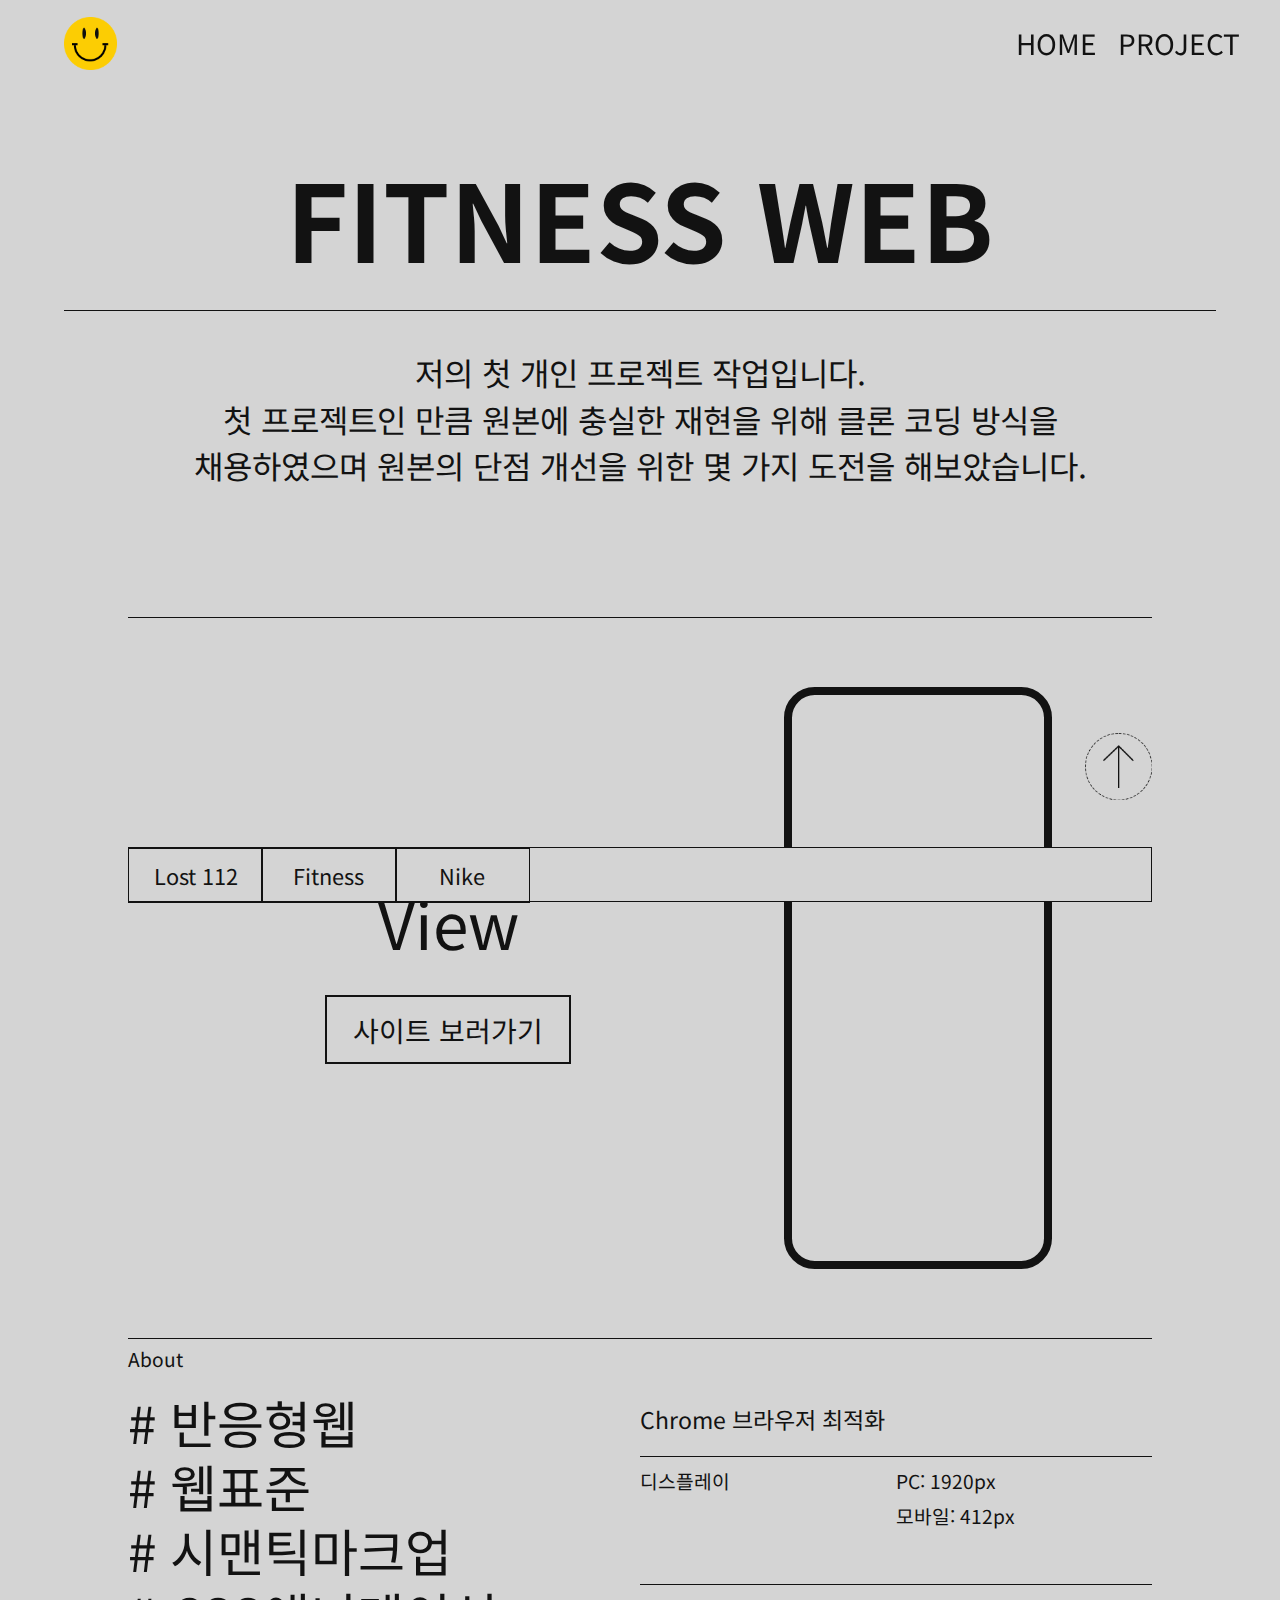
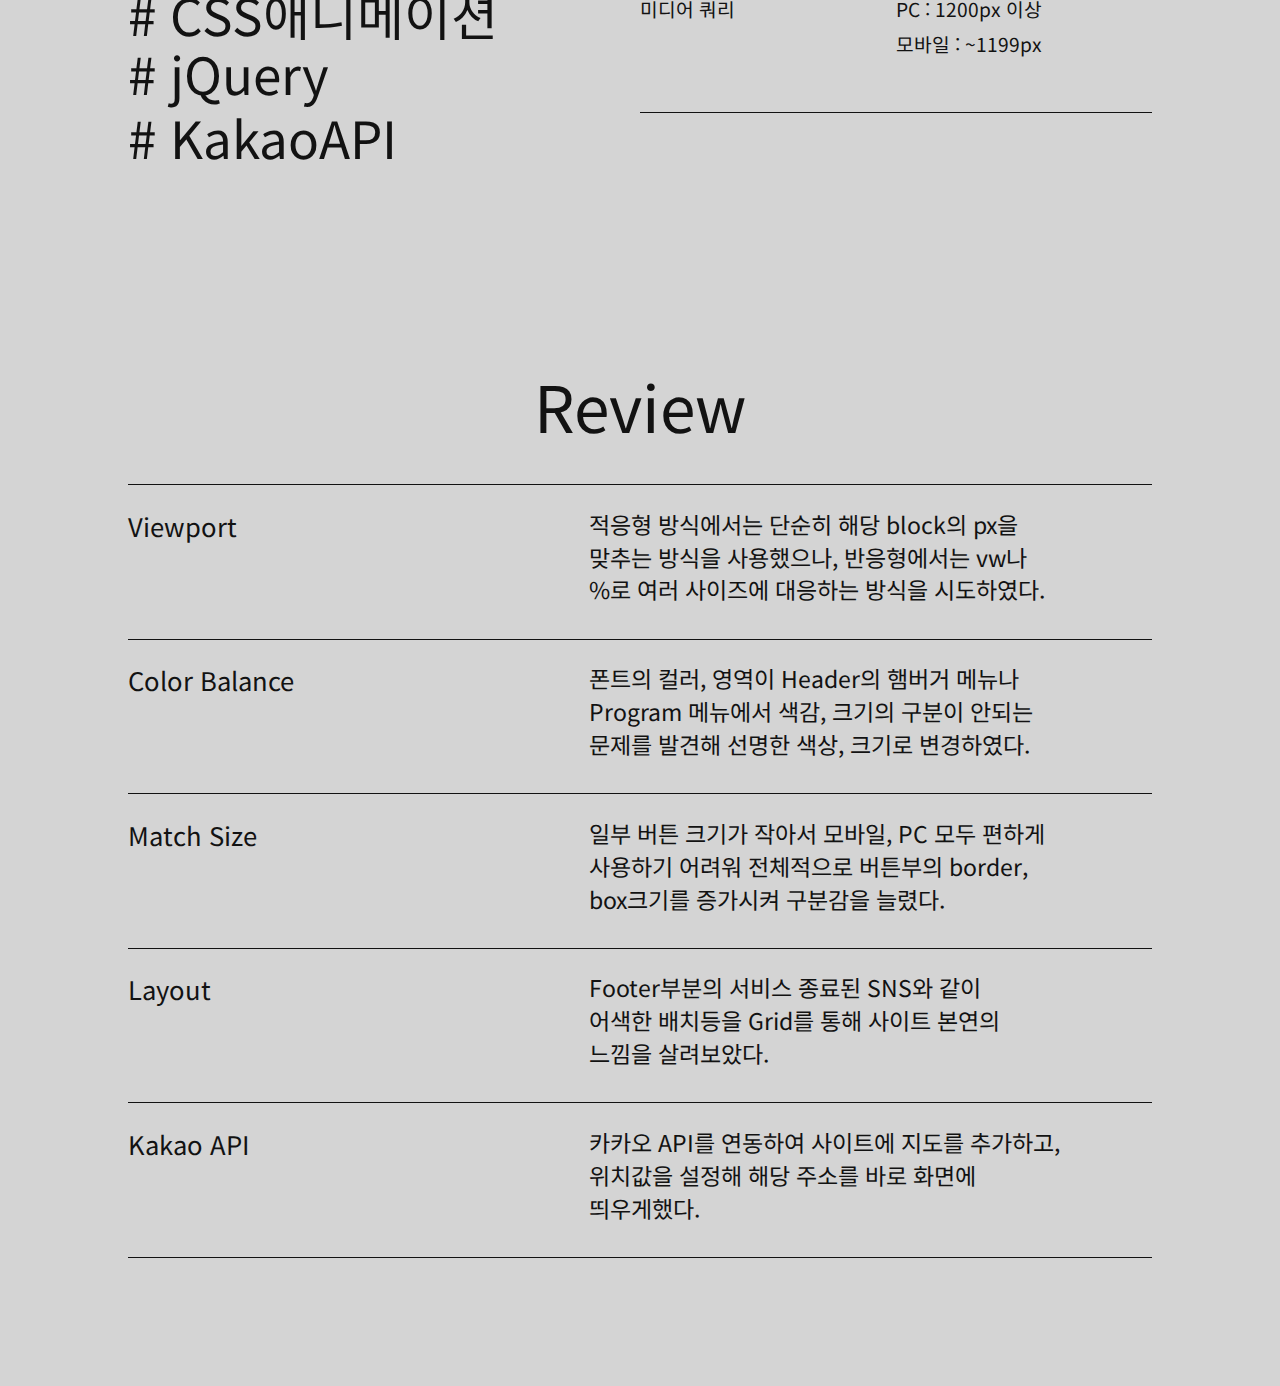
==== project_Fitness.html @ 3f99fda9 "project info page 수정, header, nav 수정" ====
<!DOCTYPE html>
<html lang="ko">
    <head>
        <meta charset="UTF-8">
        <meta name="viewport" content="width=device-width,initial-scale=1,minimum-scale=1,maximum-scale=1,user-scalable=no">
        <title>프로젝트 소개 : Fitness</title>
        <!-- open graph -->
        <meta property="og:title" content="윤성호">
        <meta property="og:description" content="Fitness 소개 페이지입니다.">
        <meta property="og:image" content="https://raw.githubusercontent.com/ahfo0/2022-Portfolio/main/images/og.png">
        <meta property="og:url" content="">
        <!-- favicon -->
        <link rel="apple-touch-icon" sizes="57x57" href="favicon/apple-icon-57x57.png">
        <link rel="apple-touch-icon" sizes="60x60" href="favicon/apple-icon-60x60.png">
        <link rel="apple-touch-icon" sizes="72x72" href="favicon/apple-icon-72x72.png">
        <link rel="apple-touch-icon" sizes="76x76" href="favicon/apple-icon-76x76.png">
        <link rel="apple-touch-icon" sizes="114x114" href="favicon/apple-icon-114x114.png">
        <link rel="apple-touch-icon" sizes="120x120" href="favicon/apple-icon-120x120.png">
        <link rel="apple-touch-icon" sizes="144x144" href="favicon/apple-icon-144x144.png">
        <link rel="apple-touch-icon" sizes="152x152" href="favicon/apple-icon-152x152.png">
        <link rel="apple-touch-icon" sizes="180x180" href="favicon/apple-icon-180x180.png">
        <link rel="icon" type="image/png" sizes="192x192"  href="favicon/android-icon-192x192.png">
        <link rel="icon" type="image/png" sizes="32x32" href="favicon/favicon-32x32.png">
        <link rel="icon" type="image/png" sizes="96x96" href="favicon/favicon-96x96.png">
        <link rel="icon" type="image/png" sizes="16x16" href="favicon/favicon-16x16.png">
        <link rel="manifest" href="favicon/manifest.json">
        <meta name="msapplication-TileColor" content="#ffffff">
        <meta name="msapplication-TileImage" content="favicon/ms-icon-144x144.png">
        <meta name="theme-color" content="#ffffff">
 
        <!-- fonts -->
        <link rel="preconnect" href="https://fonts.googleapis.com">
        <link rel="preconnect" href="https://fonts.gstatic.com" crossorigin>
        <link href="https://fonts.googleapis.com/css2?family=Noto+Sans+KR:wght@100;300;400;500;700;900&display=swap" rel="stylesheet">
        <!-- normalize -->
        <link rel="stylesheet" href="common/normalize.css">

        <!-- aos CDN -->
        <script src="https://unpkg.com/aos@2.3.1/dist/aos.js"></script> 
        <link href="https://unpkg.com/aos@2.3.1/dist/aos.css" rel="stylesheet">
        <!-- jQuery -->
        <script src="https://code.jquery.com/jquery-3.4.1.js"   
	    integrity="sha256-WpOohJOqMqqyKL9FccASB9O0KwACQJpFTUBLTYOVvVU="   
	    crossorigin="anonymous"></script>

        <link rel="stylesheet" href="css/project_Fitness.css">
        <!-- vide js -->
        <script src="common/Vide-0.5.1/src/jquery.vide.js"></script>
        <style>
        </style>
    </head>
    <body>
        <script>AOS.init();</script>
        <nav id="nav">
            <div id="home"></div>
            <a id ="home2" href="#"></a>
            <div id="portfolio_nav">
                <ul>
                    <li><a href="https://xd.adobe.com/view/5dd5a1b6-3c36-4067-8796-f41a7cc9cb32-0886/?fullscreen&hints=off" target="_blank" id="lost112">Lost 112</a></li>
                    <li><a href="https://220127.netlify.app" id="fitness">Fitness</a></li>
                    <li><a href="https://220203.netlify.app" id="nike">Nike</a></li>
                    <li><a href=""></a></li>
                    <li><a href=""></a></li>
                </ul>
            </div>
        </nav>
        <header>
            <div id="header">
                <div id="logo"></div>
                <div id="menu">
                    <ul>
                        <li><a href="index.html">home</a></li>
                        <li id="project"><a href="#">project</a>
                            <div id="project_list">
                                <ul>
                                    <li><a href="project_Lost112.html">Lost 112</a></li>
                                    <li><a href="project_Fitness.html">Fitness</a></li>
                                    <li><a href="project_Nike.html">Nike</a></li>
                                    <li><a href="#"></a></li>
                                    <li><a href=""></a></li>
                                </ul>
                        </li>
                    </ul>
                </div>
            </div>
        </header>
        <main>
            <div id="main1">
                    <div></div>
                    <div>FITNESS Web</div>
                    <div></div>
                    <div></div>
            </div>
            <div id="main2">
                <div>저의 첫 개인 프로젝트 작업입니다.</div>
                <div>첫 프로젝트인 만큼 원본에 충실한 재현을 위해 클론 코딩 방식을</div>
                <div> 채용하였으며 원본의 단점 개선을 위한 몇 가지 도전을 해보았습니다.</div>
                <div></div>
            </div>
            <div id="main3">
                <div>View</div>
                <div><a href="https://220127.netlify.app" id="">사이트 보러가기</a></div>
                <div data-vide-bg="images/play_fitness"></div>
            </div>
            <div id="main4">
                <div>About</div>
                <div></div>
                <div>
                    <div># 반응형웹</div>
                    <div># 웹표준</div>
                    <div># 시맨틱마크업</div>
                    <div># CSS애니메이션</div>
                    <div># jQuery</div>
                    <div># KakaoAPI</div>
                    

                </div>
                <div>
                    <div>
                        <p> </p>
                        <p style="font-size:1.8vw;">Chrome 브라우저 최적화</p>
                        <p> </p>
                    </div>
                    <div>
                        <p></p>
                        <p></p>
                        <p></p>
                        <p></p>
                    </div>
                    <div>
                        <p>디스플레이</p>
                        <p></p>
                        <p></p>
                    </div>
                    <div>
                        <p> PC: 1920px</p>
                        <p>모바일: 412px</p>
                        <p></p>
                    </div>
                    <div>
                        <p>미디어 쿼리</p>
                        <p></p>
                    </div>
                    <div>
                        <p>PC : 1200px 이상</p>
                        <p>모바일 : ~1199px</p>
                        <p></p>
                    </div>                              
                </div>
            </div>
            <div id="main5">
                <div id="main5_1">
                    <div>Review </div>
                </div>
                <div id="main5_2">
                    <div>
                        <div>Viewport</div>
                        <div></div>
                        <div></div>
                    </div>
                    <div></div>
                    <div>
                        <div>적응형 방식에서는 단순히 해당 block의 px을 </div>
                        <div>맞추는 방식을 사용했으나, 반응형에서는 vw나</div>
                        <div>%로 여러 사이즈에 대응하는 방식을 시도하였다.</div>
                    </div>
                </div>
                <div id="main5_3">
                    <div>
                        <div>Color Balance</div>
                        <div></div>
                        <div></div>
                    </div>
                    <div></div>
                    <div>
                        <div>폰트의 컬러, 영역이 Header의 햄버거 메뉴나</div>
                        <div>Program 메뉴에서 색감, 크기의 구분이 안되는 </div>
                        <div>문제를 발견해 선명한 색상, 크기로 변경하였다.</div>
                    </div>
                </div>
                <div id="main5_4">
                    <div>
                        <div>Match Size</div>
                        <div></div>
                        <div></div>
                    </div>
                    <div></div>
                    <div>
                        <div>일부 버튼 크기가 작아서 모바일, PC 모두 편하게 </div>
                        <div>사용하기 어려워 전체적으로  버튼부의 border,</div>
                        <div>box크기를 증가시켜 구분감을 늘렸다.</div>
                    </div>
                </div>
                <div id="main5_5">
                    <div>
                        <div>Layout</div>
                        <div></div>
                        <div></div>
                    </div>
                    <div></div>
                    <div>
                        <div>Footer부분의 서비스 종료된 SNS와 같이</div>
                        <div>어색한 배치등을 Grid를 통해 사이트 본연의 </div>
                        <div>느낌을 살려보았다. </div>
                    </div>
                </div>
                <div id="main5_6">
                    <div>
                        <div>Kakao API</div>
                        <div></div>
                        <div></div>
                    </div>
                    <div></div>
                    <div>
                        <div>카카오 API를 연동하여 사이트에 지도를 추가하고,</div>
                        <div>위치값을 설정해 해당 주소를 바로 화면에 </div>
                        <div>띄우게했다.</div>
                    </div>
                </div>
            </div>
        </main>
        
        <!-- 스크롤 관련 js-->
        <script>
            // 상단 헤더 스크롤 연동 Jquery
            $(function(){ 
                var lastScrollTop = 0, delta = 15; 
                $(window).scroll(function(event){ var st = $(this).scrollTop(); if(Math.abs(lastScrollTop - st) <= delta)
                return; // 스크롤값을 받아서 리턴한다. 
                if ((st > lastScrollTop) && (lastScrollTop>0)) { $("#header").css("top","-6.77vw"); // 스크롤을 내렸을때 #header의 CSS 속성중 top 값을 변경한다. 
                } else { $("#header").css("top","0"); // 스크롤을 올렸을때 #header의 CSS 속성중 top 값을 변경한다.
             } lastScrollTop = st; }); });
            
            // 하단 네비게이션 스크롤 연동
            
            document.querySelector('#nav').style.bottom = "-4.166vw";
            window.addEventListener('scroll',()=>{
                // console.log('스크롤');
                if(document.querySelector('html').scrollTop > 10) {
                    document.querySelector('#nav').style.bottom = "0";
                } else{
                    document.querySelector('#nav').style.bottom = "-4.166vw";
                }
            });

            // home(위쪽 화살표) 눌러서 최상단으로 부드럽게 이동
            document.querySelector('#home').addEventListener('click',(e) =>{
                scrollTo({
                    top:0,
                    behavior:'smooth'
                });
            });
            // header의 About Work Contact 부드럽게 이동 Jquery
            $("#go_about").click(function() {
            $('html, body').animate({
                scrollTop: $("#about").offset().top
            }, 2000);
            });
            $("#go_work").click(function() {
            $('html, body').animate({
                scrollTop: $("#work").offset().top
            }, 1800);
            });
            $("#go_contact").click(function() {
            $('html, body').animate({
                scrollTop: $("#contact").offset().top
            }, 1700);
            });
            // main1_3 interval color change jQuery
            $(function(){
            var idx = 1;
            setInterval(time, 2666);
            function time(){
            var box = $('#main1_3_2 h3');
            box.removeClass('main1_3_2_color');
            box.eq(idx).addClass('main1_3_2_color');
            idx++;
            if(idx >= box.length) idx= 0;
            }
            });         
        </script>
    </body>
</html>
---- css/project_Fitness.css ----
@charset "utf-8";
html{font-family:'Noto Sans KR',sans-serif; }
body{position:relative; margin:0 auto; color:#121212; background-color: #d4d4d4; overflow-x: hidden;}
nav{
    margin:0 auto;
    width:80vw;
    height:4.166vw;
    position:fixed;
    bottom:0;
    left:50vw;transform:translate(-50%,0);
    z-index:100;
    cursor: pointer;
    transition:0.5s;
}
nav #home{background:url(../images/go_top_circle_p.png) no-repeat; background-size:cover;
    width: 5.208vw; height: 5.208vw; position:fixed; bottom:7.8125vw; right:0; z-index: 100; 
animation-name:ani_1;
animation-duration:52.5s;
animation-delay:0s; 
animation-direction:alternate;
animation-timing-function:linear;
animation-iteration-count:infinite;
animation-fill-mode:none;
place-items: center; display:grid;}
@keyframes ani_1 {
    to{
       
        transform:rotate(3600deg);
    }
}
nav #home:hover{animation-play-state: paused;}
nav #home2 {background:url(../images/go_top_p.png) no-repeat; background-size:cover; width: 5.208vw;  height: 5.208vw; position:fixed; z-index: 10; bottom:7.8125vw; right:0; }
nav #portfolio_nav{
    height:4.166vw;
    margin:0 auto;   
    background-color:transparent;
}
nav #portfolio_nav ul{
    height:4.166vw;
    list-style: none;
    padding:0; margin:0;
    display:grid; grid-template-columns: repeat(5,10.416vw) 27.916vw;
    place-items:center;
    border:0.05208vw solid #121212;
    background-color:#d4d4d4;
}
nav #portfolio_nav ul li{display:grid; width:10.416vw; height:4.166vw;  place-items:center; }
nav #portfolio_nav ul li a{display:grid; width:10.416vw; height:4.166vw;  place-items:center; text-decoration-line: none; color:#121212;font-size:1.7vw;}
nav #portfolio_nav ul li #lost112:hover{background-color: #316bb8; color:#d4d4d4; transition: all .45s;}
nav #portfolio_nav ul li #fitness:hover{background-color: #1da9fc; color:#d4d4d4; transition: all .45s;}
nav #portfolio_nav ul li #nike:hover{background-color: #f4631c; color:#d4d4d4; transition: all .45s;}
nav #portfolio_nav ul li:nth-child(1){grid-column:1/2; border:0.05208vw solid #121212;}
nav #portfolio_nav ul li:nth-child(2){grid-column:2/3; border:0.05208vw solid #121212;}
nav #portfolio_nav ul li:nth-child(3){grid-column:3/4; border:0.05208vw solid #121212;}
nav #portfolio_nav ul li:nth-child(4){grid-column:4/5}
nav #portfolio_nav ul li:nth-child(5){grid-column:5/6}
header{width:100vw; height:6.77vw; background-color: transparent;}
header #header{width:100vw; height:6.77vw; margin:0 auto; display:grid; grid-template:1.302vw 4.166vw 1.302vw /5vw 4.166vw 1fr 23.43vw 5vw;position:fixed; top:0;  transition:0.5s;  background-color: transparent; z-index:2000;}
header #header #logo{grid-row:2/3; grid-column:2/3; background:url(../images/logo.png) no-repeat; background-size:cover;}
header #header #menu{grid-row:2/3; text-transform: uppercase; grid-column:4/5;}
header #header #menu ul{list-style: none; padding:0; margin:0;display:grid; grid-template-columns: 4.2968vw 4.88vw 3.645vw 4.88vw 5.729vw;place-items: center;height:4.166vw;}
header #header #menu ul li a{ position:relative; }
header #header #menu ul li a:after{ content:''; width:0; height: 0.1562vw; background: #fac728; position: absolute; bottom:-0.5208vw; left:0; transition: all .3s; opacity:0;}
header #header #menu ul li a:hover:after{width:100%; opacity:1;}
header #header #menu ul li a:hover:before{left: 0;}
header #header #menu ul li:nth-child(1){grid-column:3/4;}
header #header #menu ul li:nth-child(2){grid-column:5/6;}
header #header #menu ul li a{color:#121212; text-decoration-line: none; font-size:2.1875vw;display:grid;}
header #header #menu ul #project #project_list{visibility: hidden;height:2vw; background-color: #d4d4d4; width:9.3vw; top:5.5vw; right:3vw;margin:0 auto; position:fixed; opacity: 0; text-transform: none; transition:0.75s;}
header #header #menu ul #project:hover > #project_list{transition: all 0.4s;  visibility: visible; height:12.5vw; opacity: 1; }
header #header #menu ul #project #project_list ul{padding:0; margin:0; display:grid; grid-template: repeat(5,2.5vw)/9.3vw; justify-items:end; }
header #header #menu ul #project #project_list ul li:nth-child(1){grid-row:1/2; grid-column:1/2;}
header #header #menu ul #project #project_list ul li:nth-child(2){grid-row:2/3;  grid-column:1/2;}
header #header #menu ul #project #project_list ul li:nth-child(3){grid-row:3/4;  grid-column:1/2;}
header #header #menu ul #project #project_list ul li:nth-child(4){grid-row:4/5;  grid-column:1/2;}
header #header #menu ul #project #project_list ul li:nth-child(5){grid-row:5/6;  grid-column:1/2;}
header #header #menu ul #project #project_list ul li a{font-size:1.8vw; position:relative; }
header #header #menu ul #project #project_list ul li:nth-child(2) a{color:#1da9fc;}
header #header #menu ul #project #project_list ul li:nth-child(1) a:after{ content:''; width:0; height: 0.1562vw; background: #316bb8; position: absolute; bottom:-0.5208vw; left:0; transition: all .3s; opacity:0;}
header #header #menu ul #project #project_list ul li:nth-child(2) a:after{background: #1da9fc;}
header #header #menu ul #project #project_list ul li:nth-child(3) a:after{background: #f4631c;}
header #header #menu ul #project #project_list ul li a:hover:after{width:100%; opacity:1;}


main{position:relative;overflow:visible;}
main #main1{display:grid;width:90vw; margin:0 5vw; grid-template:5vw 10vw 1vw /5vw 80vw 5vw;  place-items: center; }
main #main1 div{font-size:8.333vw; font-weight:bold; height:10vw;text-transform:uppercase; top:0; width:80vw;margin:0;  display:grid; z-index:10; display:grid; text-align: center; align-items: end;}
main #main1 div:nth-child(1){grid-row:1/2; grid-column:2/3;}
main #main1 div:nth-child(2){grid-row:2/3; grid-column:2/3;}
main #main1 div:nth-child(3){grid-row:2/3; grid-column:3/4; width:10vw; font-size: 2.7vw; margin-bottom:1.5vw;}
main #main1 div:nth-child(4){grid-row:3/4; grid-column:1/5; width:90vw; height:4vw;border-bottom:0.052vw solid #121212;}
main #main2{display:grid;width:80vw; margin:0 10vw; grid-template-rows:4.5vw repeat(3,3.65vw) 10vw ; place-items: center; }
main #main2 div{font-size: 2.5vw; text-align:center; z-index:10; display:grid; width:80vw; z-index:10;}
main #main2 div:nth-child(1){grid-row:2/3}
main #main2 div:nth-child(2){grid-row:3/4}
main #main2 div:nth-child(3){grid-row:4/5}
main #main2 div:nth-child(4){grid-row:5/6;}
main #main3{width:80vw; margin:0 10vw; display:grid; height:56.25vw; grid-template:repeat(10,5.625vw)/50vw 23.5vw 1fr; border-top:0.052vw solid #121212; border-bottom:0.052vw solid #121212; place-items: center;}
main #main3 div:nth-child(1){grid-row:5/6; grid-column:1/2; font-size:5vw; margin-bottom:3vw;}
main #main3 div:nth-child(2){grid-row:6/7; grid-column:1/2; font-size:5vw}
main #main3 div:nth-child(2) a{color:inherit; text-decoration:none; font-size:2.1875vw; border: 0.2vw #121212 solid;transition:0.8s; padding:1vw 2vw; }
main #main3 div:nth-child(2) a:hover{background-color:#1da9fc; color:#d4d4d4;}
main #main3 div:nth-child(3){ grid-row:2/10;grid-column:2/3; border:0.7vw solid #121212; border-radius:2.4vw; width:19.7vw; height:44.25vw;}
main #main4{width:80vw; margin:0 10vw; display:grid; grid-template:0.7vw 1.5vw 2vw 45vw /repeat(2,40vw);}
main #main4 div{font-size:1.5vw;}
main #main4 div:nth-child(1){grid-row:2/3; grid-column:1/2;}
main #main4 div:nth-child(2){grid-row:2/3; grid-column:2/3;}
main #main4 div:nth-child(3){grid-row:4/5; grid-column:1/2;}
main #main4 div:nth-child(3) div{font-size:4vw; display:grid; grid-template-rows:5vw;}
main #main4 div:nth-child(3) div:nth-child(4){grid-column:1/2; grid-row:1/2; grid-template:1fr/1fr;}
main #main4 div:nth-child(4){grid-row:4/5; grid-column:2/3; display:grid; grid-template:5vw 10vw 10vw 2vw /repeat(2,20vw);}
main #main4 div:nth-child(4) div p{margin:0; margin-bottom:1vw;}
main #main4 div:nth-child(4) div:nth-child(1){grid-row:1/2; grid-column:1/2;border-bottom:0.052vw solid #121212;}
main #main4 div:nth-child(4) div:nth-child(2){grid-row:1/2; grid-column:2/3;border-bottom:0.052vw solid #121212;}
main #main4 div:nth-child(4) div:nth-child(3){grid-row:2/3; grid-column:1/2;border-bottom:0.052vw solid #121212;}
main #main4 div:nth-child(4) div:nth-child(4){grid-row:2/3; grid-column:2/3; display:block;border-bottom:0.052vw solid #121212;}
main #main4 div:nth-child(4) div:nth-child(5){grid-row:3/4; grid-column:1/2;border-bottom:0.052vw solid #121212;}
main #main4 div:nth-child(4) div:nth-child(6){grid-row:3/4; grid-column:2/3;border-bottom:0.052vw solid #121212;}
main #main4 div:nth-child(4) div p:nth-child(1){margin-top:1vw;}
main #main5{width:80vw; margin:0 10vw; margin-bottom:10vw;}
main #main5 #main5_1 {font-size:5vw; display:grid; grid-template-rows:5vw 4vw; border-bottom: 0.052vw solid #121212; text-align:center;}
main #main5 #main5_2{font-size:2vw;  display:grid; grid-template:2vw repeat(3,3vw) 1vw/28vw 4vw 48vw;border-bottom: 0.052vw solid #121212; text-align:left;}
main #main5 #main5_2 div{margin-bottom:0.5vw}
main #main5 #main5_2 div:nth-child(1){grid-column:1/2; grid-row: 2/4;}
main #main5 #main5_2 div:nth-child(2){grid-column:2/3; grid-row: 3/4;}
main #main5 #main5_2 div:nth-child(3){grid-column:3/4; grid-row: 2/4;}
main #main5 #main5_2 div:nth-child(3) div{margin-left:4vw; font-size:1.8vw;}
main #main5 #main5_3{font-size:2vw;  display:grid; grid-template:2vw repeat(3,3vw) 1vw/28vw 4vw 48vw;border-bottom: 0.052vw solid #121212; text-align:left;}
main #main5 #main5_3 div{margin-bottom:0.5vw}
main #main5 #main5_3 div:nth-child(1){grid-column:1/2; grid-row: 2/4;}
main #main5 #main5_3 div:nth-child(2){grid-column:2/3; grid-row: 3/4;}
main #main5 #main5_3 div:nth-child(3){grid-column:3/4; grid-row: 2/4;}
main #main5 #main5_3 div:nth-child(3) div{margin-left:4vw; font-size:1.8vw;}
main #main5 #main5_4{font-size:2vw;  display:grid; grid-template:2vw repeat(3,3vw) 1vw/28vw 4vw 48vw;border-bottom: 0.052vw solid #121212; text-align:left;}
main #main5 #main5_4 div{margin-bottom:0.5vw}
main #main5 #main5_4 div:nth-child(1){grid-column:1/2; grid-row: 2/4;}
main #main5 #main5_4 div:nth-child(2){grid-column:2/3; grid-row: 3/4;}
main #main5 #main5_4 div:nth-child(3){grid-column:3/4; grid-row: 2/4;}
main #main5 #main5_4 div:nth-child(3) div{margin-left:4vw; font-size:1.8vw;}
main #main5 #main5_5{font-size:2vw;  display:grid; grid-template:2vw repeat(3,3vw) 1vw/28vw 4vw 48vw;border-bottom: 0.052vw solid #121212; text-align:left;}
main #main5 #main5_5 div{margin-bottom:0.5vw}
main #main5 #main5_5 div:nth-child(1){grid-column:1/2; grid-row: 2/4;}
main #main5 #main5_5 div:nth-child(2){grid-column:2/3; grid-row: 3/4;}
main #main5 #main5_5 div:nth-child(3){grid-column:3/4; grid-row: 2/4;}
main #main5 #main5_5 div:nth-child(3) div{margin-left:4vw; font-size:1.8vw;}
main #main5 #main5_6{font-size:2vw;  display:grid; grid-template:2vw repeat(3,3vw) 1vw/28vw 4vw 48vw;border-bottom: 0.052vw solid #121212; text-align:left;}
main #main5 #main5_6 div{margin-bottom:0.5vw}
main #main5 #main5_6 div:nth-child(1){grid-column:1/2; grid-row: 2/4;}
main #main5 #main5_6 div:nth-child(2){grid-column:2/3; grid-row: 3/4;}
main #main5 #main5_6 div:nth-child(3){grid-column:3/4; grid-row: 2/4;}
main #main5 #main5_6 div:nth-child(3) div{margin-left:4vw; font-size:1.8vw;}
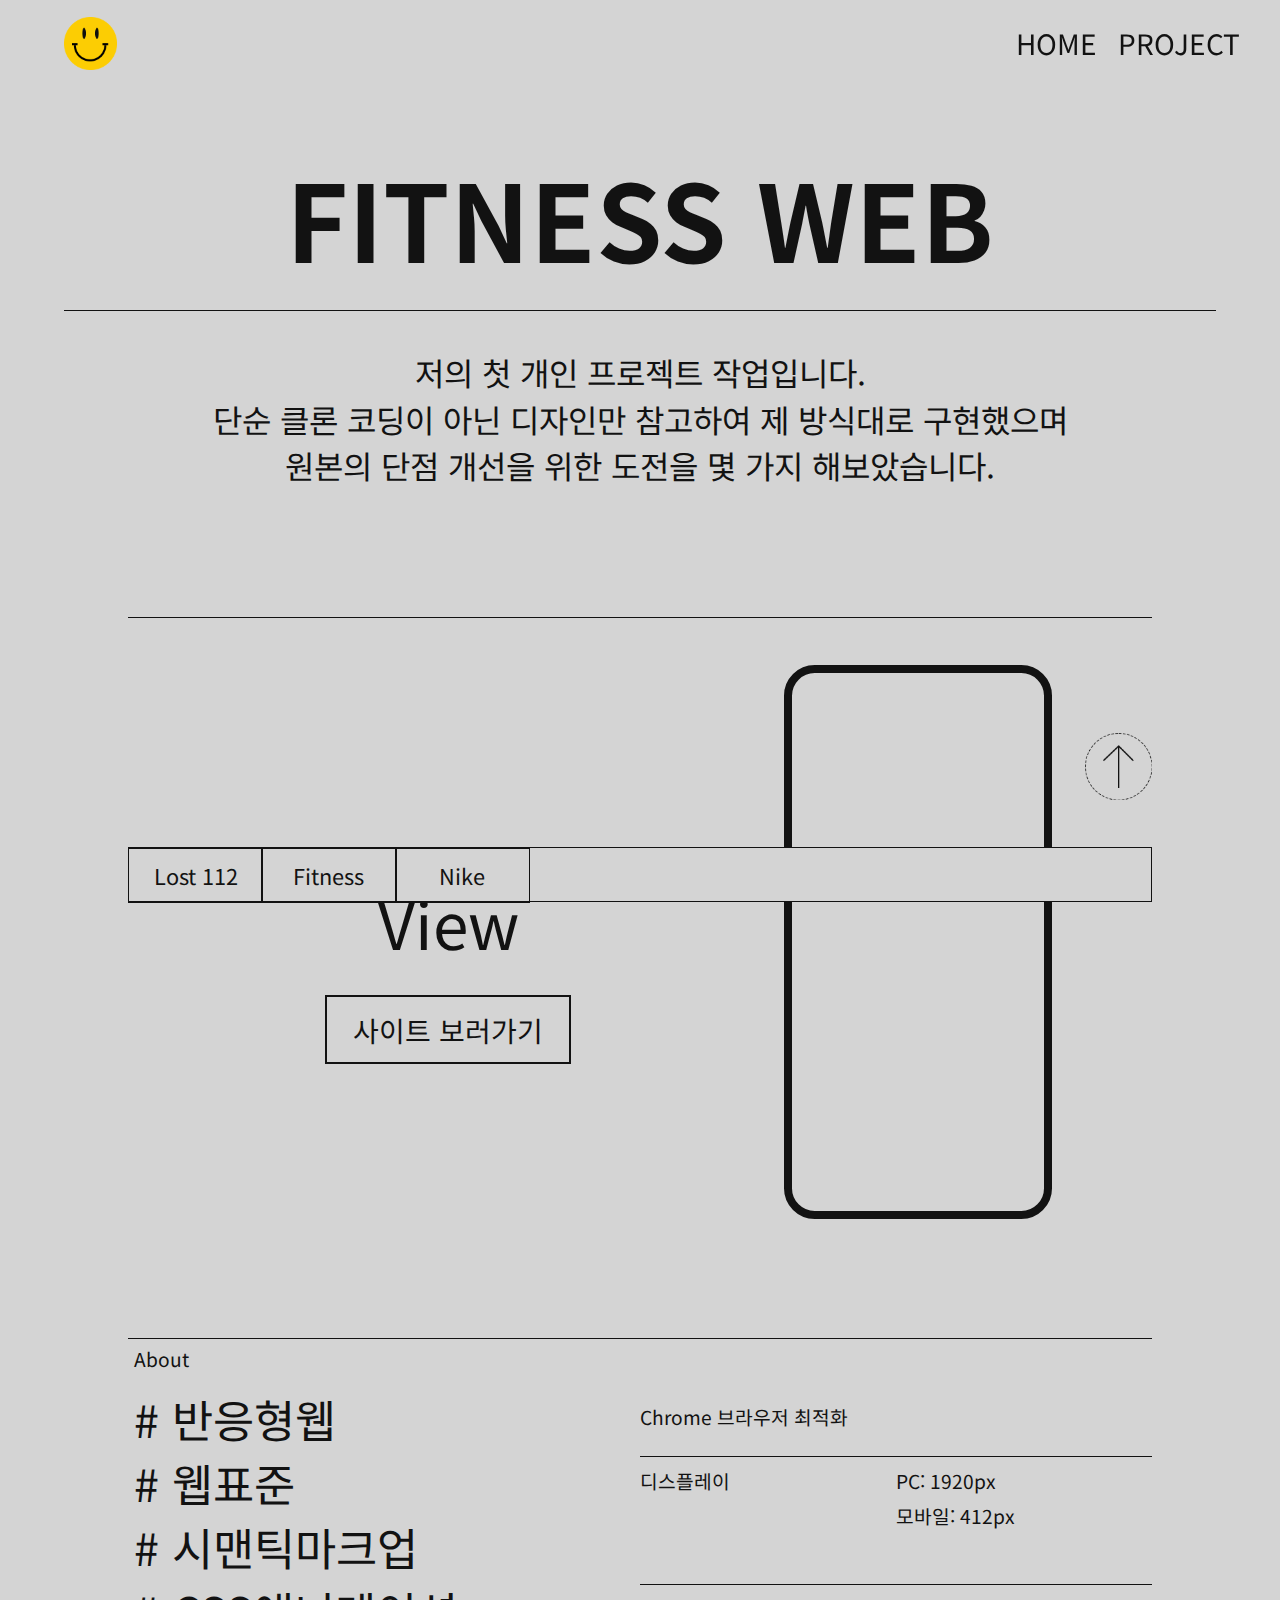
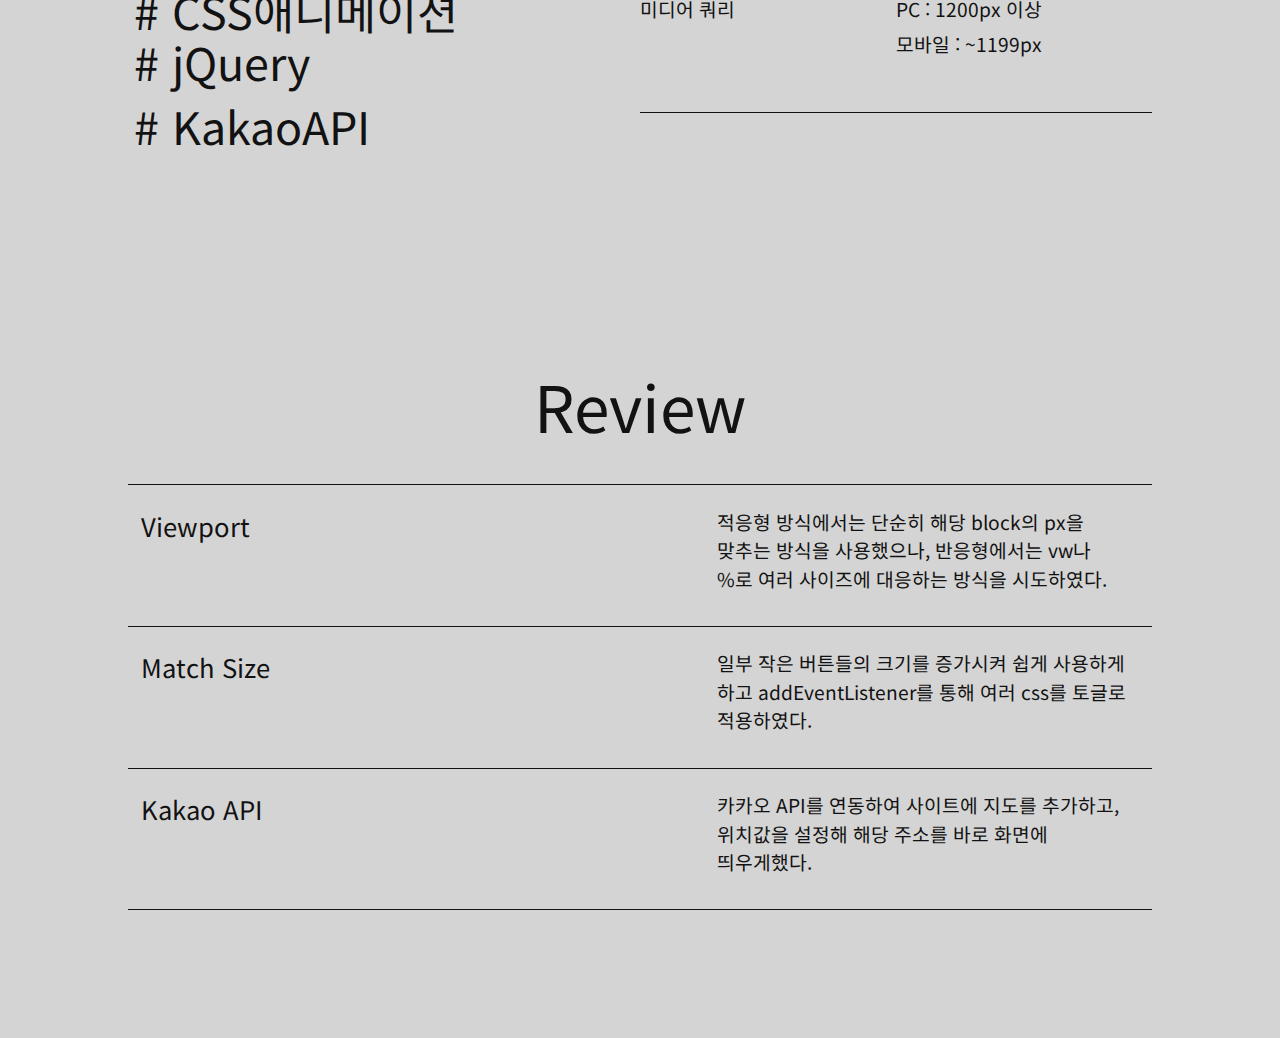
==== commit c7103d8a: "fixed project info" ====
--- a/project_Fitness.html
+++ b/project_Fitness.html
@@ -70,15 +70,14 @@
                 <div id="menu">
                     <ul>
                         <li><a href="index.html">home</a></li>
-                        <li id="project"><a href="#">project</a>
-                            <div id="project_list">
-                                <ul>
-                                    <li><a href="project_Lost112.html">Lost 112</a></li>
-                                    <li><a href="project_Fitness.html">Fitness</a></li>
-                                    <li><a href="project_Nike.html">Nike</a></li>
-                                    <li><a href="#"></a></li>
-                                    <li><a href=""></a></li>
-                                </ul>
+                        <li id="project">project
+                            <ul id="project_list">
+                                <li><a href="project_Lost112.html">Lost 112</a></li>
+                                <li><a href="project_Fitness.html">Fitness</a></li>
+                                <li><a href="project_Nike.html">Nike</a></li>
+                                <li><a href="#"></a></li>
+                                <li><a href="#"></a></li>
+                            </ul>
                         </li>
                     </ul>
                 </div>
@@ -93,8 +92,8 @@
             </div>
             <div id="main2">
                 <div>저의 첫 개인 프로젝트 작업입니다.</div>
-                <div>첫 프로젝트인 만큼 원본에 충실한 재현을 위해 클론 코딩 방식을</div>
-                <div> 채용하였으며 원본의 단점 개선을 위한 몇 가지 도전을 해보았습니다.</div>
+                <div>단순 클론 코딩이 아닌 디자인만 참고하여 제 방식대로 구현했으며</div>
+                <div>원본의 단점 개선을 위한 도전을 몇 가지 해보았습니다.</div>
                 <div></div>
             </div>
             <div id="main3">
@@ -118,7 +117,7 @@
                 <div>
                     <div>
                         <p> </p>
-                        <p style="font-size:1.8vw;">Chrome 브라우저 최적화</p>
+                        <p>Chrome 브라우저 최적화</p>
                         <p> </p>
                     </div>
                     <div>
@@ -167,44 +166,18 @@
                 </div>
                 <div id="main5_3">
                     <div>
-                        <div>Color Balance</div>
-                        <div></div>
-                        <div></div>
-                    </div>
-                    <div></div>
-                    <div>
-                        <div>폰트의 컬러, 영역이 Header의 햄버거 메뉴나</div>
-                        <div>Program 메뉴에서 색감, 크기의 구분이 안되는 </div>
-                        <div>문제를 발견해 선명한 색상, 크기로 변경하였다.</div>
+                        <div>Match Size</div>
+                        <div></div>
+                        <div></div>
+                    </div>
+                    <div></div>
+                    <div>
+                        <div>일부 작은 버튼들의 크기를 증가시켜 쉽게 사용하게</div>
+                        <div>하고 addEventListener를 통해 여러 css를 토글로</div>
+                        <div> 적용하였다.</div>
                     </div>
                 </div>
                 <div id="main5_4">
-                    <div>
-                        <div>Match Size</div>
-                        <div></div>
-                        <div></div>
-                    </div>
-                    <div></div>
-                    <div>
-                        <div>일부 버튼 크기가 작아서 모바일, PC 모두 편하게 </div>
-                        <div>사용하기 어려워 전체적으로  버튼부의 border,</div>
-                        <div>box크기를 증가시켜 구분감을 늘렸다.</div>
-                    </div>
-                </div>
-                <div id="main5_5">
-                    <div>
-                        <div>Layout</div>
-                        <div></div>
-                        <div></div>
-                    </div>
-                    <div></div>
-                    <div>
-                        <div>Footer부분의 서비스 종료된 SNS와 같이</div>
-                        <div>어색한 배치등을 Grid를 통해 사이트 본연의 </div>
-                        <div>느낌을 살려보았다. </div>
-                    </div>
-                </div>
-                <div id="main5_6">
                     <div>
                         <div>Kakao API</div>
                         <div></div>
@@ -227,12 +200,22 @@
                 var lastScrollTop = 0, delta = 15; 
                 $(window).scroll(function(event){ var st = $(this).scrollTop(); if(Math.abs(lastScrollTop - st) <= delta)
                 return; // 스크롤값을 받아서 리턴한다. 
-                if ((st > lastScrollTop) && (lastScrollTop>0)) { $("#header").css("top","-6.77vw"); // 스크롤을 내렸을때 #header의 CSS 속성중 top 값을 변경한다. 
+                if ((st > lastScrollTop) && (lastScrollTop>0)) { $("#header").css("top","-6.77vw"); // 스크롤을 내렸을때 #header의 CSS 속성중 top 값을 변경한다.
+                $('#project_list').css({'visibility':'hidden'});
+                $('#project_list').slideUp();
                 } else { $("#header").css("top","0"); // 스크롤을 올렸을때 #header의 CSS 속성중 top 값을 변경한다.
+                
              } lastScrollTop = st; }); });
-            
+
+            // 헤더 project list jQuery
+            $('#project_list').slideUp();
+            $('#project').on('click',()=>{
+                $('#project_list').css({'visibility':'visible'});
+                $('#project_list').slideToggle();
+                
+            })
+
             // 하단 네비게이션 스크롤 연동
-            
             document.querySelector('#nav').style.bottom = "-4.166vw";
             window.addEventListener('scroll',()=>{
                 // console.log('스크롤');
--- a/css/project_Fitness.css
+++ b/css/project_Fitness.css
@@ -54,11 +54,15 @@
 nav #portfolio_nav ul li:nth-child(3){grid-column:3/4; border:0.05208vw solid #121212;}
 nav #portfolio_nav ul li:nth-child(4){grid-column:4/5}
 nav #portfolio_nav ul li:nth-child(5){grid-column:5/6}
-header{width:100vw; height:6.77vw; background-color: transparent;}
+header{width:100vw; height:6.77vw; background-color: transparent; }
 header #header{width:100vw; height:6.77vw; margin:0 auto; display:grid; grid-template:1.302vw 4.166vw 1.302vw /5vw 4.166vw 1fr 23.43vw 5vw;position:fixed; top:0;  transition:0.5s;  background-color: transparent; z-index:2000;}
 header #header #logo{grid-row:2/3; grid-column:2/3; background:url(../images/logo.png) no-repeat; background-size:cover;}
 header #header #menu{grid-row:2/3; text-transform: uppercase; grid-column:4/5;}
 header #header #menu ul{list-style: none; padding:0; margin:0;display:grid; grid-template-columns: 4.2968vw 4.88vw 3.645vw 4.88vw 5.729vw;place-items: center;height:4.166vw;}
+header #header #menu ul #project{position:relative; font-size: 2.1875vw; cursor:pointer}
+header #header #menu ul #project:after{content:''; width:0; height: 0.1562vw; background: #fac728; position: absolute; bottom:-0.5208vw; left:0; transition: all .3s; opacity:0;}
+header #header #menu ul #project:hover:after{width:100%; opacity:1;}
+header #header #menu ul #project:hover:before{left: 0;}
 header #header #menu ul li a{ position:relative; }
 header #header #menu ul li a:after{ content:''; width:0; height: 0.1562vw; background: #fac728; position: absolute; bottom:-0.5208vw; left:0; transition: all .3s; opacity:0;}
 header #header #menu ul li a:hover:after{width:100%; opacity:1;}
@@ -66,20 +70,19 @@
 header #header #menu ul li:nth-child(1){grid-column:3/4;}
 header #header #menu ul li:nth-child(2){grid-column:5/6;}
 header #header #menu ul li a{color:#121212; text-decoration-line: none; font-size:2.1875vw;display:grid;}
-header #header #menu ul #project #project_list{visibility: hidden;height:2vw; background-color: #d4d4d4; width:9.3vw; top:5.5vw; right:3vw;margin:0 auto; position:fixed; opacity: 0; text-transform: none; transition:0.75s;}
-header #header #menu ul #project:hover > #project_list{transition: all 0.4s;  visibility: visible; height:12.5vw; opacity: 1; }
-header #header #menu ul #project #project_list ul{padding:0; margin:0; display:grid; grid-template: repeat(5,2.5vw)/9.3vw; justify-items:end; }
-header #header #menu ul #project #project_list ul li:nth-child(1){grid-row:1/2; grid-column:1/2;}
-header #header #menu ul #project #project_list ul li:nth-child(2){grid-row:2/3;  grid-column:1/2;}
-header #header #menu ul #project #project_list ul li:nth-child(3){grid-row:3/4;  grid-column:1/2;}
-header #header #menu ul #project #project_list ul li:nth-child(4){grid-row:4/5;  grid-column:1/2;}
-header #header #menu ul #project #project_list ul li:nth-child(5){grid-row:5/6;  grid-column:1/2;}
-header #header #menu ul #project #project_list ul li a{font-size:1.8vw; position:relative; }
-header #header #menu ul #project #project_list ul li:nth-child(2) a{color:#1da9fc;}
-header #header #menu ul #project #project_list ul li:nth-child(1) a:after{ content:''; width:0; height: 0.1562vw; background: #316bb8; position: absolute; bottom:-0.5208vw; left:0; transition: all .3s; opacity:0;}
-header #header #menu ul #project #project_list ul li:nth-child(2) a:after{background: #1da9fc;}
-header #header #menu ul #project #project_list ul li:nth-child(3) a:after{background: #f4631c;}
-header #header #menu ul #project #project_list ul li a:hover:after{width:100%; opacity:1;}
+header #header #menu ul #project #project_list{height:12.5vw; width:9.3vw; top:5.5vw; right:3vw;margin:0; position:fixed; text-transform: none;  grid-template: repeat(5,2.5vw)/9.3vw; justify-items:end; display:grid; visibility: hidden;}
+
+header #header #menu ul #project #project_list  li:nth-child(1){grid-row:1/2; grid-column:1/2;}
+header #header #menu ul #project #project_list  li:nth-child(2){grid-row:2/3;  grid-column:1/2;}
+header #header #menu ul #project #project_list  li:nth-child(3){grid-row:3/4;  grid-column:1/2;}
+header #header #menu ul #project #project_list  li:nth-child(4){grid-row:4/5;  grid-column:1/2;}
+header #header #menu ul #project #project_list  li:nth-child(5){grid-row:5/6;  grid-column:1/2;}
+header #header #menu ul #project #project_list  li a{font-size:1.8vw; position:relative; }
+header #header #menu ul #project #project_list  li:nth-child(2) a{color:#1da9fc;}
+header #header #menu ul #project #project_list  li:nth-child(1) a:after{ content:''; width:0; height: 0.1562vw; background: #316bb8; position: absolute; bottom:-0.5208vw; left:0; transition: all .3s; opacity:0;}
+header #header #menu ul #project #project_list  li:nth-child(2) a:after{background: #1da9fc;}
+header #header #menu ul #project #project_list  li:nth-child(3) a:after{background: #f4631c;}
+header #header #menu ul #project #project_list  li a:hover:after{width:100%; opacity:1;}
 
 
 main{position:relative;overflow:visible;}
@@ -100,17 +103,18 @@
 main #main3 div:nth-child(2){grid-row:6/7; grid-column:1/2; font-size:5vw}
 main #main3 div:nth-child(2) a{color:inherit; text-decoration:none; font-size:2.1875vw; border: 0.2vw #121212 solid;transition:0.8s; padding:1vw 2vw; }
 main #main3 div:nth-child(2) a:hover{background-color:#1da9fc; color:#d4d4d4;}
-main #main3 div:nth-child(3){ grid-row:2/10;grid-column:2/3; border:0.7vw solid #121212; border-radius:2.4vw; width:19.7vw; height:44.25vw;}
+main #main3 div:nth-child(3){ grid-row:2/9;grid-column:2/3; border:0.7vw solid #121212;border-radius:2.4vw; width:19.7vw; height:42vw; overflow:hidden;position:relative}
+main #main3 div:nth-child(3) div{margin:0;}
 main #main4{width:80vw; margin:0 10vw; display:grid; grid-template:0.7vw 1.5vw 2vw 45vw /repeat(2,40vw);}
 main #main4 div{font-size:1.5vw;}
-main #main4 div:nth-child(1){grid-row:2/3; grid-column:1/2;}
+main #main4 div:nth-child(1){grid-row:2/3; grid-column:1/2; margin-left:0.5vw;}
 main #main4 div:nth-child(2){grid-row:2/3; grid-column:2/3;}
 main #main4 div:nth-child(3){grid-row:4/5; grid-column:1/2;}
-main #main4 div:nth-child(3) div{font-size:4vw; display:grid; grid-template-rows:5vw;}
+main #main4 div:nth-child(3) div{font-size:3.5vw; display:grid; grid-template-rows:5vw; margin-left:0.5vw;}
 main #main4 div:nth-child(3) div:nth-child(4){grid-column:1/2; grid-row:1/2; grid-template:1fr/1fr;}
 main #main4 div:nth-child(4){grid-row:4/5; grid-column:2/3; display:grid; grid-template:5vw 10vw 10vw 2vw /repeat(2,20vw);}
 main #main4 div:nth-child(4) div p{margin:0; margin-bottom:1vw;}
-main #main4 div:nth-child(4) div:nth-child(1){grid-row:1/2; grid-column:1/2;border-bottom:0.052vw solid #121212;}
+main #main4 div:nth-child(4) div:nth-child(1){grid-row:1/2; grid-column:1/2;border-bottom:0.052vw solid #121212; margin:0;}
 main #main4 div:nth-child(4) div:nth-child(2){grid-row:1/2; grid-column:2/3;border-bottom:0.052vw solid #121212;}
 main #main4 div:nth-child(4) div:nth-child(3){grid-row:2/3; grid-column:1/2;border-bottom:0.052vw solid #121212;}
 main #main4 div:nth-child(4) div:nth-child(4){grid-row:2/3; grid-column:2/3; display:block;border-bottom:0.052vw solid #121212;}
@@ -119,33 +123,21 @@
 main #main4 div:nth-child(4) div p:nth-child(1){margin-top:1vw;}
 main #main5{width:80vw; margin:0 10vw; margin-bottom:10vw;}
 main #main5 #main5_1 {font-size:5vw; display:grid; grid-template-rows:5vw 4vw; border-bottom: 0.052vw solid #121212; text-align:center;}
-main #main5 #main5_2{font-size:2vw;  display:grid; grid-template:2vw repeat(3,3vw) 1vw/28vw 4vw 48vw;border-bottom: 0.052vw solid #121212; text-align:left;}
+main #main5 #main5_2{font-size:2vw;  display:grid; grid-template:2vw repeat(3,3vw)/38vw 4vw 38vw;border-bottom: 0.052vw solid #121212; text-align:left;}
 main #main5 #main5_2 div{margin-bottom:0.5vw}
-main #main5 #main5_2 div:nth-child(1){grid-column:1/2; grid-row: 2/4;}
+main #main5 #main5_2 div:nth-child(1){grid-column:1/2; grid-row: 2/4; margin-left:0.5vw;}
 main #main5 #main5_2 div:nth-child(2){grid-column:2/3; grid-row: 3/4;}
 main #main5 #main5_2 div:nth-child(3){grid-column:3/4; grid-row: 2/4;}
-main #main5 #main5_2 div:nth-child(3) div{margin-left:4vw; font-size:1.8vw;}
-main #main5 #main5_3{font-size:2vw;  display:grid; grid-template:2vw repeat(3,3vw) 1vw/28vw 4vw 48vw;border-bottom: 0.052vw solid #121212; text-align:left;}
+main #main5 #main5_2 div:nth-child(3) div{margin-left:4vw; font-size:1.5vw;}
+main #main5 #main5_3{font-size:2vw;  display:grid; grid-template:2vw repeat(3,3vw) /38vw 4vw 38vw;border-bottom: 0.052vw solid #121212; text-align:left;}
 main #main5 #main5_3 div{margin-bottom:0.5vw}
-main #main5 #main5_3 div:nth-child(1){grid-column:1/2; grid-row: 2/4;}
+main #main5 #main5_3 div:nth-child(1){grid-column:1/2; grid-row: 2/4; margin-left:0.5vw;}
 main #main5 #main5_3 div:nth-child(2){grid-column:2/3; grid-row: 3/4;}
 main #main5 #main5_3 div:nth-child(3){grid-column:3/4; grid-row: 2/4;}
-main #main5 #main5_3 div:nth-child(3) div{margin-left:4vw; font-size:1.8vw;}
-main #main5 #main5_4{font-size:2vw;  display:grid; grid-template:2vw repeat(3,3vw) 1vw/28vw 4vw 48vw;border-bottom: 0.052vw solid #121212; text-align:left;}
+main #main5 #main5_3 div:nth-child(3) div{margin-left:4vw; font-size:1.5vw;}
+main #main5 #main5_4{font-size:2vw;  display:grid; grid-template:2vw repeat(3,3vw) /38vw 4vw 38vw;border-bottom: 0.052vw solid #121212; text-align:left;}
 main #main5 #main5_4 div{margin-bottom:0.5vw}
-main #main5 #main5_4 div:nth-child(1){grid-column:1/2; grid-row: 2/4;}
+main #main5 #main5_4 div:nth-child(1){grid-column:1/2; grid-row: 2/4; margin-left:0.5vw;}
 main #main5 #main5_4 div:nth-child(2){grid-column:2/3; grid-row: 3/4;}
 main #main5 #main5_4 div:nth-child(3){grid-column:3/4; grid-row: 2/4;}
-main #main5 #main5_4 div:nth-child(3) div{margin-left:4vw; font-size:1.8vw;}
-main #main5 #main5_5{font-size:2vw;  display:grid; grid-template:2vw repeat(3,3vw) 1vw/28vw 4vw 48vw;border-bottom: 0.052vw solid #121212; text-align:left;}
-main #main5 #main5_5 div{margin-bottom:0.5vw}
-main #main5 #main5_5 div:nth-child(1){grid-column:1/2; grid-row: 2/4;}
-main #main5 #main5_5 div:nth-child(2){grid-column:2/3; grid-row: 3/4;}
-main #main5 #main5_5 div:nth-child(3){grid-column:3/4; grid-row: 2/4;}
-main #main5 #main5_5 div:nth-child(3) div{margin-left:4vw; font-size:1.8vw;}
-main #main5 #main5_6{font-size:2vw;  display:grid; grid-template:2vw repeat(3,3vw) 1vw/28vw 4vw 48vw;border-bottom: 0.052vw solid #121212; text-align:left;}
-main #main5 #main5_6 div{margin-bottom:0.5vw}
-main #main5 #main5_6 div:nth-child(1){grid-column:1/2; grid-row: 2/4;}
-main #main5 #main5_6 div:nth-child(2){grid-column:2/3; grid-row: 3/4;}
-main #main5 #main5_6 div:nth-child(3){grid-column:3/4; grid-row: 2/4;}
-main #main5 #main5_6 div:nth-child(3) div{margin-left:4vw; font-size:1.8vw;}+main #main5 #main5_4 div:nth-child(3) div{margin-left:4vw; font-size:1.5vw;}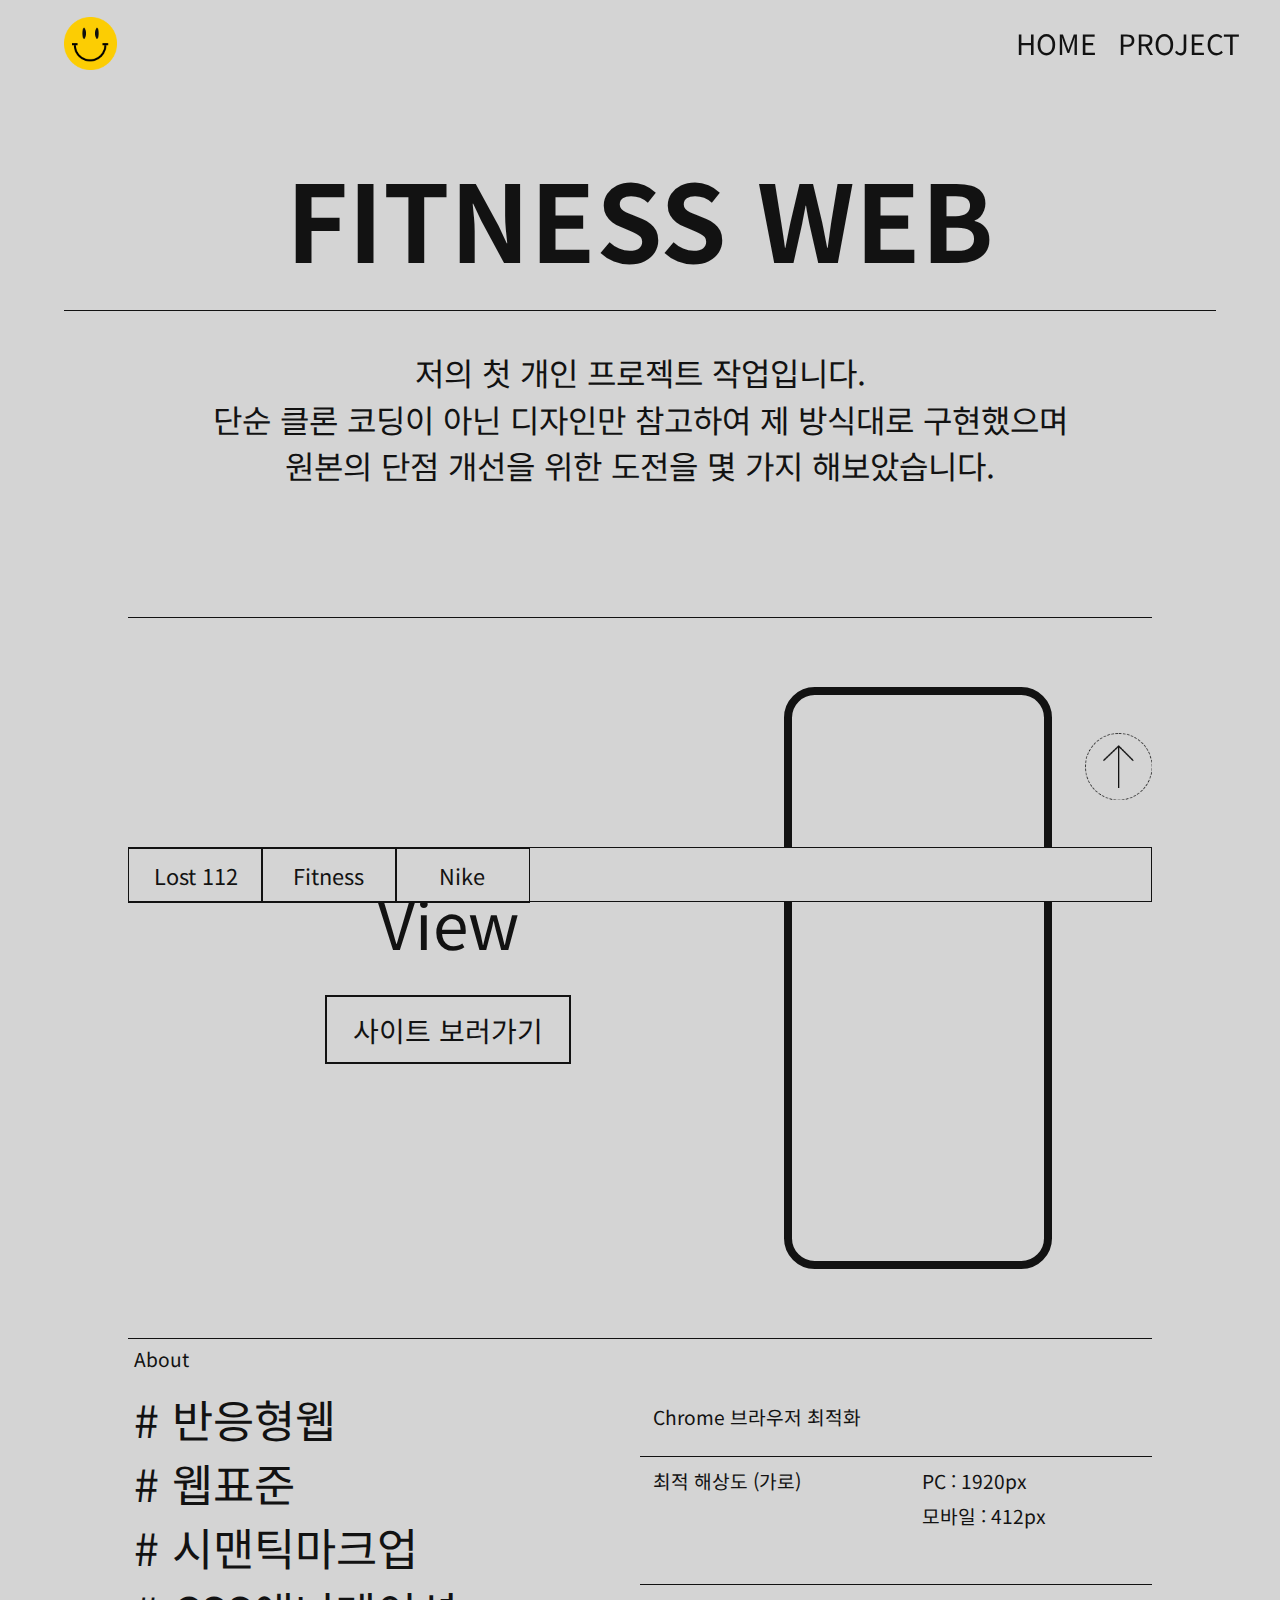
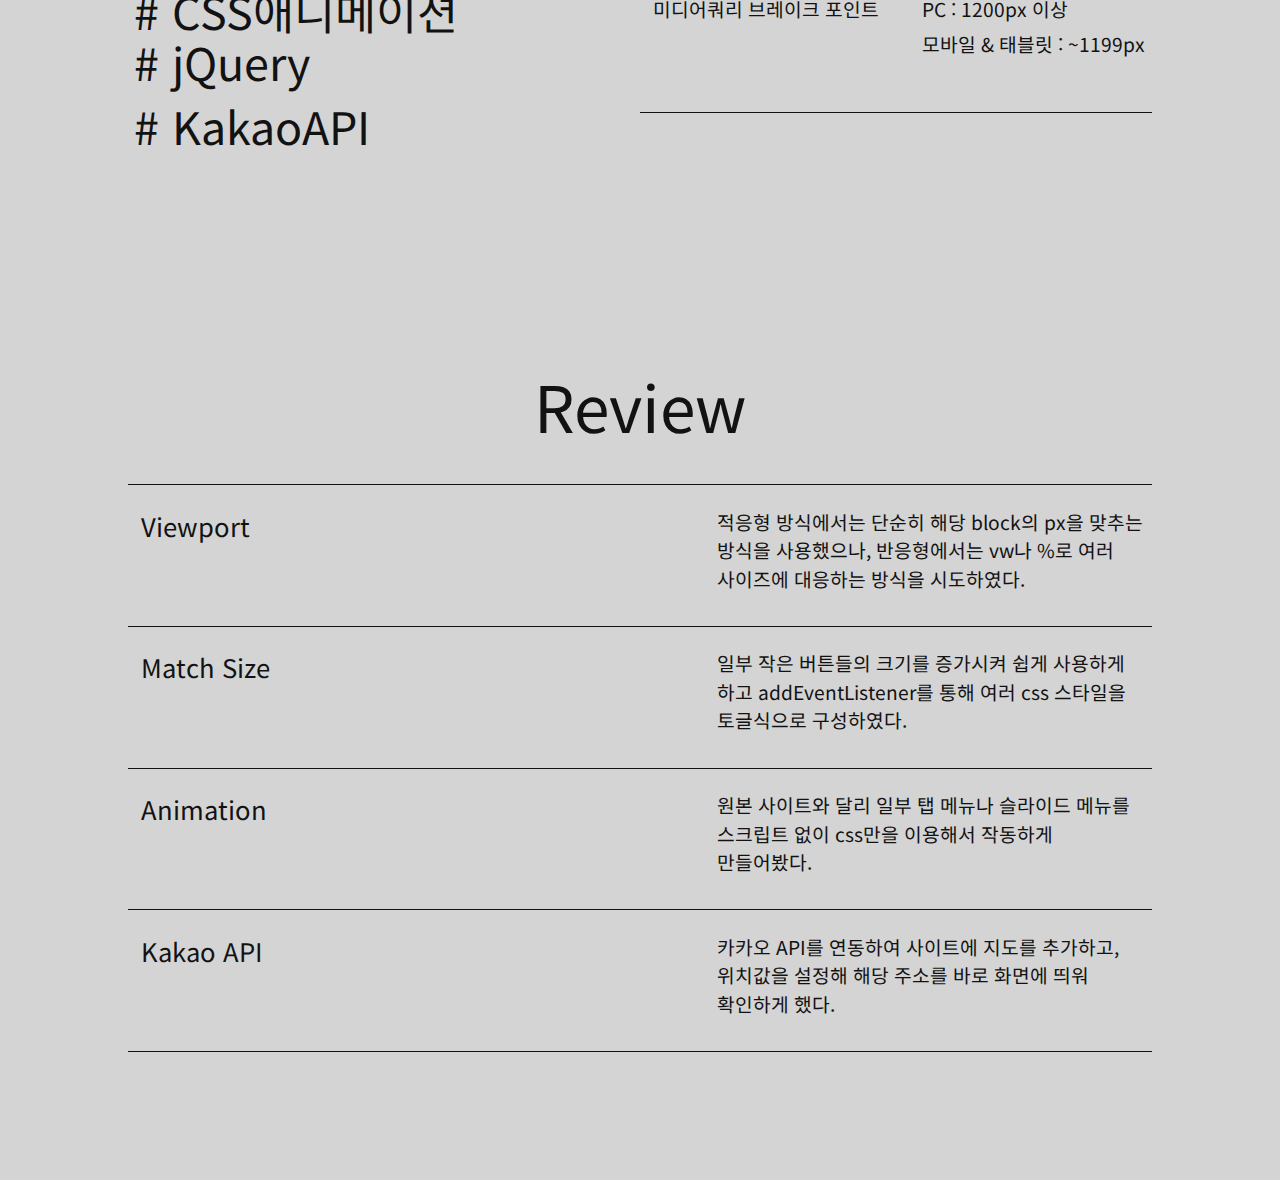
==== commit 5a523538: "project Nike info page (temporary)" ====
--- a/project_Fitness.html
+++ b/project_Fitness.html
@@ -57,8 +57,8 @@
             <div id="portfolio_nav">
                 <ul>
                     <li><a href="https://xd.adobe.com/view/5dd5a1b6-3c36-4067-8796-f41a7cc9cb32-0886/?fullscreen&hints=off" target="_blank" id="lost112">Lost 112</a></li>
-                    <li><a href="https://220127.netlify.app" id="fitness">Fitness</a></li>
-                    <li><a href="https://220203.netlify.app" id="nike">Nike</a></li>
+                    <li><a href="project_Fitness.html" id="fitness">Fitness</a></li>
+                    <li><a href="project_Nike.html" id="nike">Nike</a></li>
                     <li><a href=""></a></li>
                     <li><a href=""></a></li>
                 </ul>
@@ -98,7 +98,7 @@
             </div>
             <div id="main3">
                 <div>View</div>
-                <div><a href="https://220127.netlify.app" id="">사이트 보러가기</a></div>
+                <div><a href="https://220127.netlify.app">사이트 보러가기</a></div>
                 <div data-vide-bg="images/play_fitness"></div>
             </div>
             <div id="main4">
@@ -111,8 +111,6 @@
                     <div># CSS애니메이션</div>
                     <div># jQuery</div>
                     <div># KakaoAPI</div>
-                    
-
                 </div>
                 <div>
                     <div>
@@ -127,29 +125,29 @@
                         <p></p>
                     </div>
                     <div>
-                        <p>디스플레이</p>
-                        <p></p>
-                        <p></p>
-                    </div>
-                    <div>
-                        <p> PC: 1920px</p>
-                        <p>모바일: 412px</p>
-                        <p></p>
-                    </div>
-                    <div>
-                        <p>미디어 쿼리</p>
+                        <p>최적 해상도 (가로)</p>
+                        <p></p>
+                        <p></p>
+                    </div>
+                    <div>
+                        <p> PC : 1920px</p>
+                        <p>모바일 : 412px</p>
+                        <p></p>
+                    </div>
+                    <div>
+                        <p>미디어쿼리 브레이크 포인트</p>
                         <p></p>
                     </div>
                     <div>
                         <p>PC : 1200px 이상</p>
-                        <p>모바일 : ~1199px</p>
+                        <p>모바일 & 태블릿 : ~1199px</p>
                         <p></p>
                     </div>                              
                 </div>
             </div>
             <div id="main5">
                 <div id="main5_1">
-                    <div>Review </div>
+                    <div>Review</div>
                 </div>
                 <div id="main5_2">
                     <div>
@@ -159,9 +157,9 @@
                     </div>
                     <div></div>
                     <div>
-                        <div>적응형 방식에서는 단순히 해당 block의 px을 </div>
-                        <div>맞추는 방식을 사용했으나, 반응형에서는 vw나</div>
-                        <div>%로 여러 사이즈에 대응하는 방식을 시도하였다.</div>
+                        <div>적응형 방식에서는 단순히 해당 block의 px을 맞추는</div>
+                        <div>방식을 사용했으나, 반응형에서는 vw나 %로  여러</div>
+                        <div>사이즈에 대응하는 방식을 시도하였다.</div>
                     </div>
                 </div>
                 <div id="main5_3">
@@ -173,12 +171,25 @@
                     <div></div>
                     <div>
                         <div>일부 작은 버튼들의 크기를 증가시켜 쉽게 사용하게</div>
-                        <div>하고 addEventListener를 통해 여러 css를 토글로</div>
-                        <div> 적용하였다.</div>
+                        <div>하고 addEventListener를 통해 여러 css 스타일을</div>
+                        <div>토글식으로 구성하였다.</div>
                     </div>
                 </div>
                 <div id="main5_4">
                     <div>
+                        <div>Animation</div>
+                        <div></div>
+                        <div></div>
+                    </div>
+                    <div></div>
+                    <div>
+                        <div>원본 사이트와 달리 일부 탭 메뉴나 슬라이드 메뉴를</div>
+                        <div>스크립트 없이 css만을 이용해서 작동하게 </div>
+                        <div>만들어봤다.</div>
+                    </div>
+                </div>
+                <div id="main5_5">
+                    <div>
                         <div>Kakao API</div>
                         <div></div>
                         <div></div>
@@ -186,8 +197,8 @@
                     <div></div>
                     <div>
                         <div>카카오 API를 연동하여 사이트에 지도를 추가하고,</div>
-                        <div>위치값을 설정해 해당 주소를 바로 화면에 </div>
-                        <div>띄우게했다.</div>
+                        <div>위치값을 설정해 해당 주소를 바로 화면에 띄워</div>
+                        <div>확인하게 했다.</div>
                     </div>
                 </div>
             </div>
--- a/css/project_Fitness.css
+++ b/css/project_Fitness.css
@@ -101,10 +101,10 @@
 main #main3{width:80vw; margin:0 10vw; display:grid; height:56.25vw; grid-template:repeat(10,5.625vw)/50vw 23.5vw 1fr; border-top:0.052vw solid #121212; border-bottom:0.052vw solid #121212; place-items: center;}
 main #main3 div:nth-child(1){grid-row:5/6; grid-column:1/2; font-size:5vw; margin-bottom:3vw;}
 main #main3 div:nth-child(2){grid-row:6/7; grid-column:1/2; font-size:5vw}
-main #main3 div:nth-child(2) a{color:inherit; text-decoration:none; font-size:2.1875vw; border: 0.2vw #121212 solid;transition:0.8s; padding:1vw 2vw; }
+main #main3 div:nth-child(2) a{color:inherit; text-decoration:none; font-size:2.1875vw; border: 0.2vw #121212 solid;transition:0.4s; padding:1vw 2vw; }
 main #main3 div:nth-child(2) a:hover{background-color:#1da9fc; color:#d4d4d4;}
-main #main3 div:nth-child(3){ grid-row:2/9;grid-column:2/3; border:0.7vw solid #121212;border-radius:2.4vw; width:19.7vw; height:42vw; overflow:hidden;position:relative}
-main #main3 div:nth-child(3) div{margin:0;}
+main #main3 div:nth-child(3){ grid-row:2/10;grid-column:2/3; border:0.7vw solid #121212; border-radius:2.4vw; width:19.7vw; height:44.25vw;}
+main #main3 div:nth-child(3) div{margin-bottom:0; position:relative; overflow:hidden;}
 main #main4{width:80vw; margin:0 10vw; display:grid; grid-template:0.7vw 1.5vw 2vw 45vw /repeat(2,40vw);}
 main #main4 div{font-size:1.5vw;}
 main #main4 div:nth-child(1){grid-row:2/3; grid-column:1/2; margin-left:0.5vw;}
@@ -113,8 +113,9 @@
 main #main4 div:nth-child(3) div{font-size:3.5vw; display:grid; grid-template-rows:5vw; margin-left:0.5vw;}
 main #main4 div:nth-child(3) div:nth-child(4){grid-column:1/2; grid-row:1/2; grid-template:1fr/1fr;}
 main #main4 div:nth-child(4){grid-row:4/5; grid-column:2/3; display:grid; grid-template:5vw 10vw 10vw 2vw /repeat(2,20vw);}
-main #main4 div:nth-child(4) div p{margin:0; margin-bottom:1vw;}
-main #main4 div:nth-child(4) div:nth-child(1){grid-row:1/2; grid-column:1/2;border-bottom:0.052vw solid #121212; margin:0;}
+main #main4 div:nth-child(4) div p{margin:0; margin-bottom:1vw; margin-left:1vw;}
+main #main4 div:nth-child(4) div:nth-of-type(even) p{margin-left:2vw;}
+main #main4 div:nth-child(4) div:nth-child(1){grid-row:1/2; grid-column:1/2;border-bottom:0.052vw solid #121212; margin:0; }
 main #main4 div:nth-child(4) div:nth-child(2){grid-row:1/2; grid-column:2/3;border-bottom:0.052vw solid #121212;}
 main #main4 div:nth-child(4) div:nth-child(3){grid-row:2/3; grid-column:1/2;border-bottom:0.052vw solid #121212;}
 main #main4 div:nth-child(4) div:nth-child(4){grid-row:2/3; grid-column:2/3; display:block;border-bottom:0.052vw solid #121212;}
@@ -140,4 +141,10 @@
 main #main5 #main5_4 div:nth-child(1){grid-column:1/2; grid-row: 2/4; margin-left:0.5vw;}
 main #main5 #main5_4 div:nth-child(2){grid-column:2/3; grid-row: 3/4;}
 main #main5 #main5_4 div:nth-child(3){grid-column:3/4; grid-row: 2/4;}
-main #main5 #main5_4 div:nth-child(3) div{margin-left:4vw; font-size:1.5vw;}+main #main5 #main5_4 div:nth-child(3) div{margin-left:4vw; font-size:1.5vw;}
+main #main5 #main5_5{font-size:2vw;  display:grid; grid-template:2vw repeat(3,3vw) /38vw 4vw 38vw;border-bottom: 0.052vw solid #121212; text-align:left;}
+main #main5 #main5_5 div{margin-bottom:0.5vw}
+main #main5 #main5_5 div:nth-child(1){grid-column:1/2; grid-row: 2/4; margin-left:0.5vw;}
+main #main5 #main5_5 div:nth-child(2){grid-column:2/3; grid-row: 3/4;}
+main #main5 #main5_5 div:nth-child(3){grid-column:3/4; grid-row: 2/4;}
+main #main5 #main5_5 div:nth-child(3) div{margin-left:4vw; font-size:1.5vw;}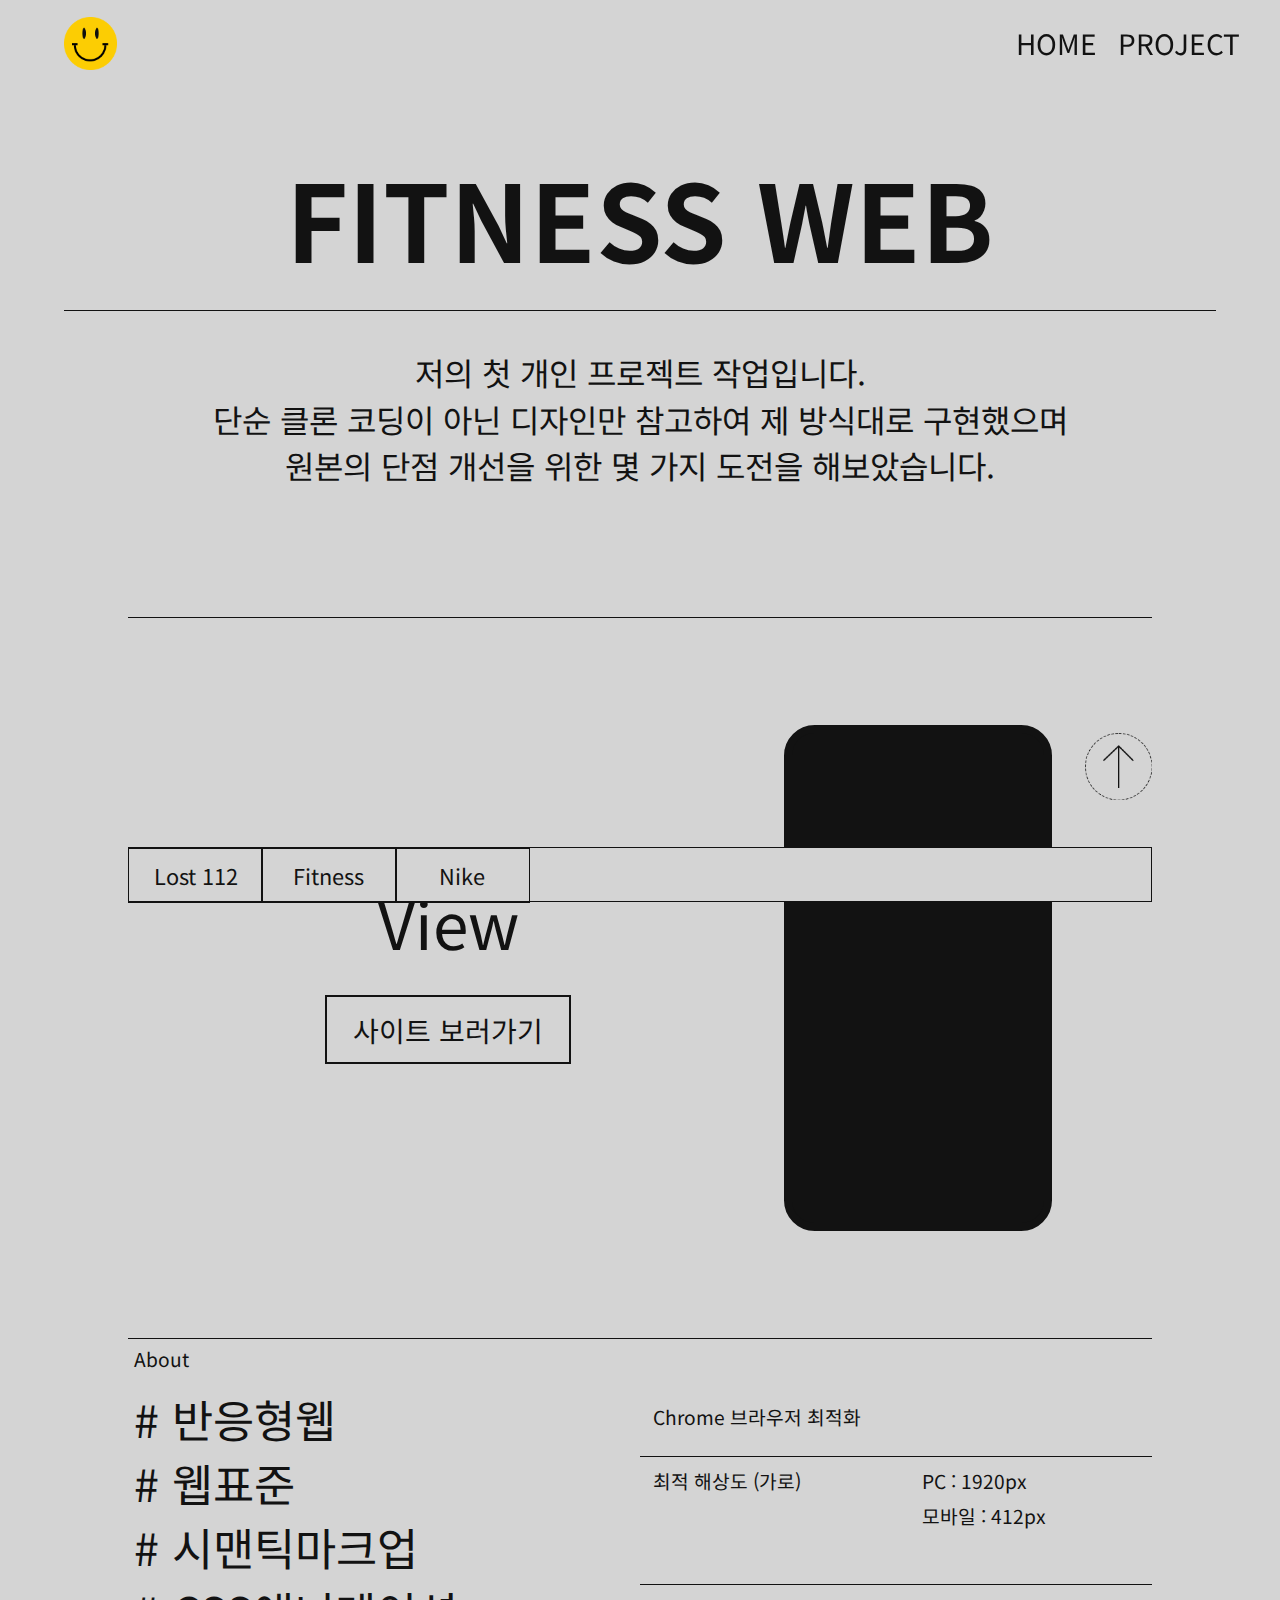
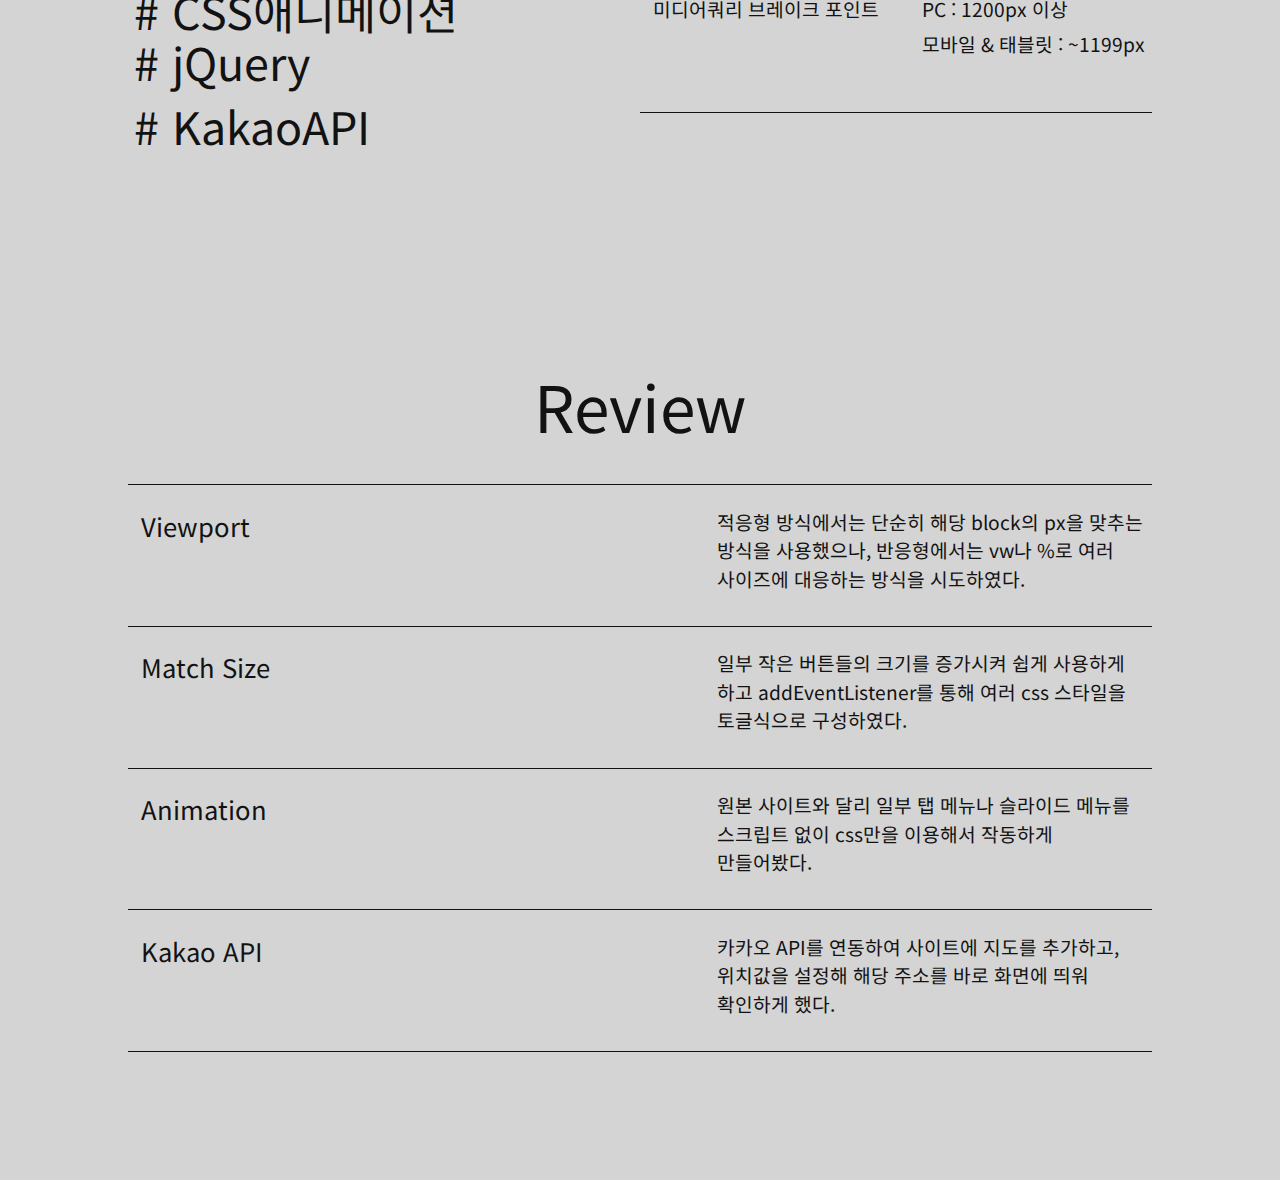
==== commit 6a953265: "project info : Fitness + Nike" ====
--- a/project_Fitness.html
+++ b/project_Fitness.html
@@ -44,8 +44,6 @@
 	    crossorigin="anonymous"></script>
 
         <link rel="stylesheet" href="css/project_Fitness.css">
-        <!-- vide js -->
-        <script src="common/Vide-0.5.1/src/jquery.vide.js"></script>
         <style>
         </style>
     </head>
@@ -93,13 +91,15 @@
             <div id="main2">
                 <div>저의 첫 개인 프로젝트 작업입니다.</div>
                 <div>단순 클론 코딩이 아닌 디자인만 참고하여 제 방식대로 구현했으며</div>
-                <div>원본의 단점 개선을 위한 도전을 몇 가지 해보았습니다.</div>
+                <div>원본의 단점 개선을 위한 몇 가지 도전을 해보았습니다.</div>
                 <div></div>
             </div>
             <div id="main3">
                 <div>View</div>
                 <div><a href="https://220127.netlify.app">사이트 보러가기</a></div>
-                <div data-vide-bg="images/play_fitness"></div>
+                <div>
+                    <video autoplay loop muted src="images/play_fitness.mp4"></video>
+                </div>
             </div>
             <div id="main4">
                 <div>About</div>
--- a/css/project_Fitness.css
+++ b/css/project_Fitness.css
@@ -103,8 +103,8 @@
 main #main3 div:nth-child(2){grid-row:6/7; grid-column:1/2; font-size:5vw}
 main #main3 div:nth-child(2) a{color:inherit; text-decoration:none; font-size:2.1875vw; border: 0.2vw #121212 solid;transition:0.4s; padding:1vw 2vw; }
 main #main3 div:nth-child(2) a:hover{background-color:#1da9fc; color:#d4d4d4;}
-main #main3 div:nth-child(3){ grid-row:2/10;grid-column:2/3; border:0.7vw solid #121212; border-radius:2.4vw; width:19.7vw; height:44.25vw;}
-main #main3 div:nth-child(3) div{margin-bottom:0; position:relative; overflow:hidden;}
+main #main3 div:nth-child(3){ grid-row:2/10;grid-column:2/3; border:0.7vw solid #121212; border-radius:2.4vw; width:19.7vw; height:38.25vw; position:relative; overflow:hidden; background-color:#121212}
+main #main3 div:nth-child(3) video{object-fit:cover; position:absolute; top:0; left:50%; transform:translate(-50%);width:100%; height:105%;}
 main #main4{width:80vw; margin:0 10vw; display:grid; grid-template:0.7vw 1.5vw 2vw 45vw /repeat(2,40vw);}
 main #main4 div{font-size:1.5vw;}
 main #main4 div:nth-child(1){grid-row:2/3; grid-column:1/2; margin-left:0.5vw;}
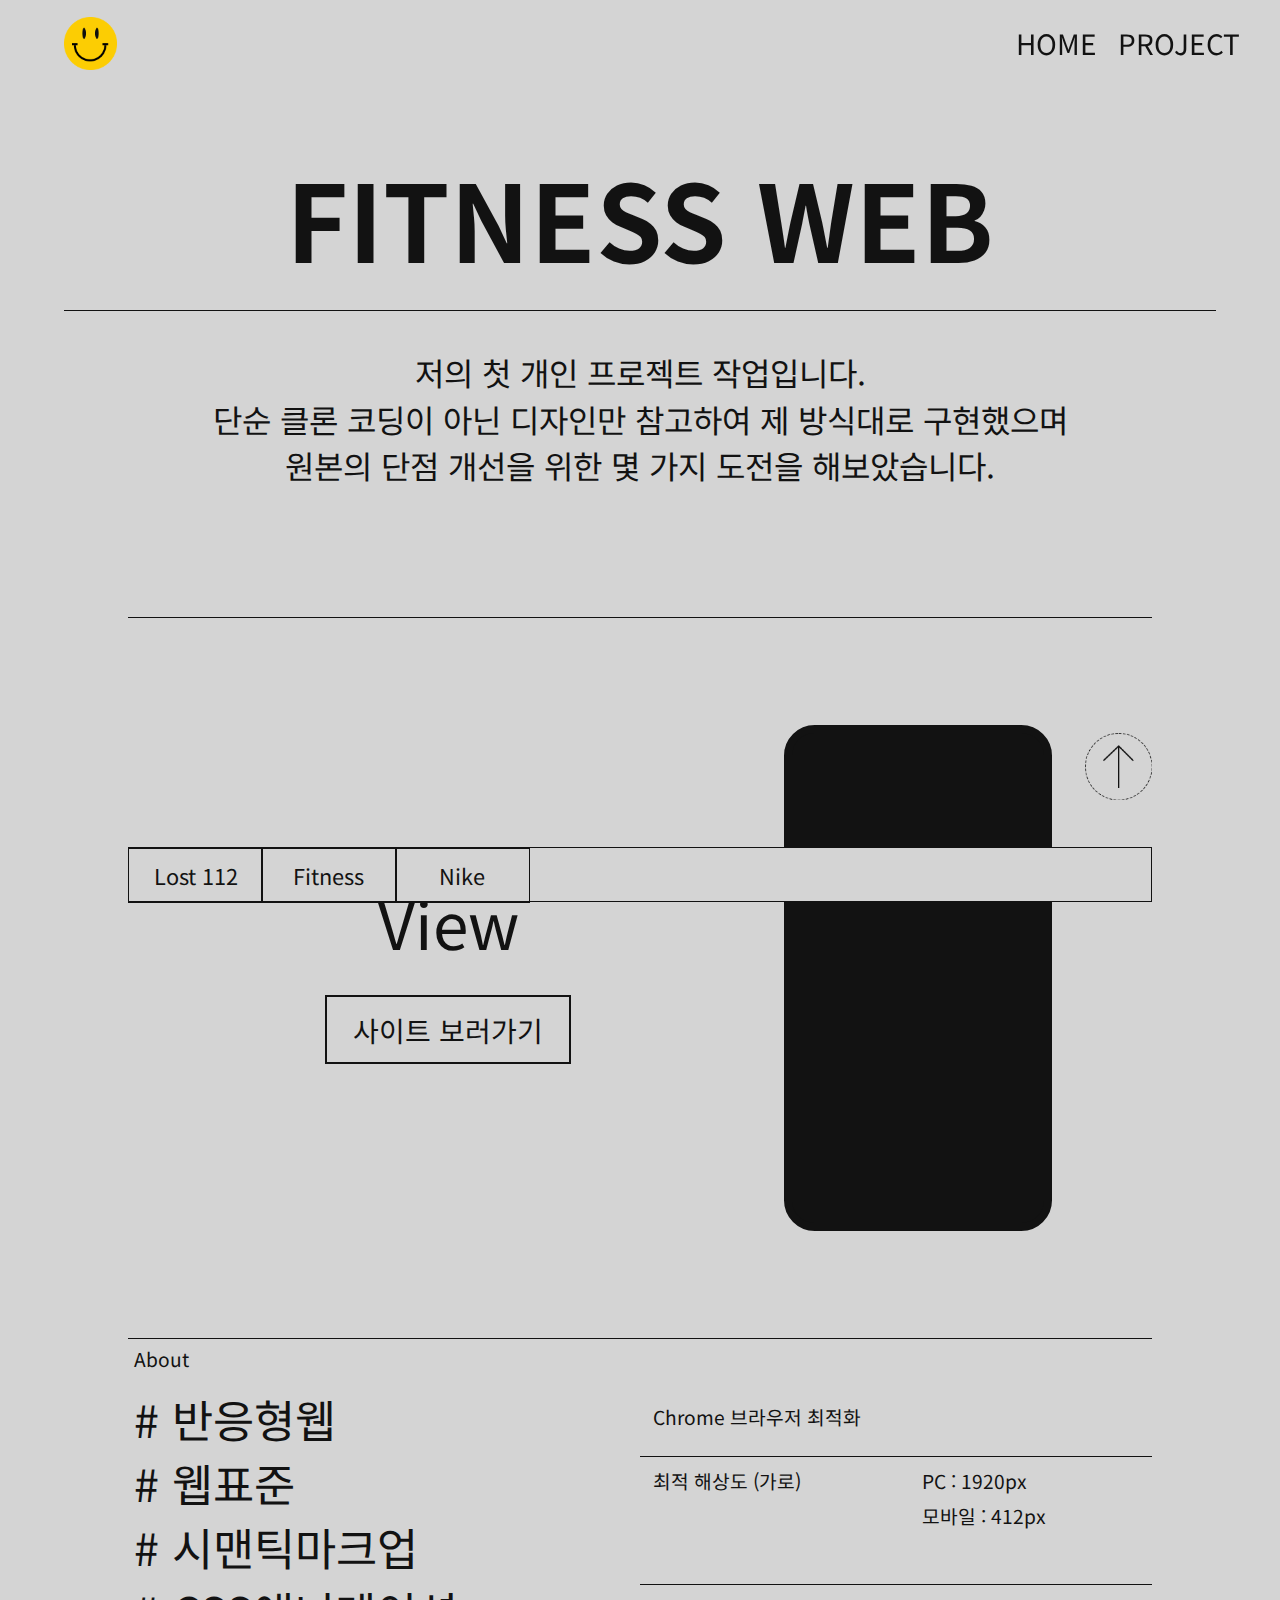
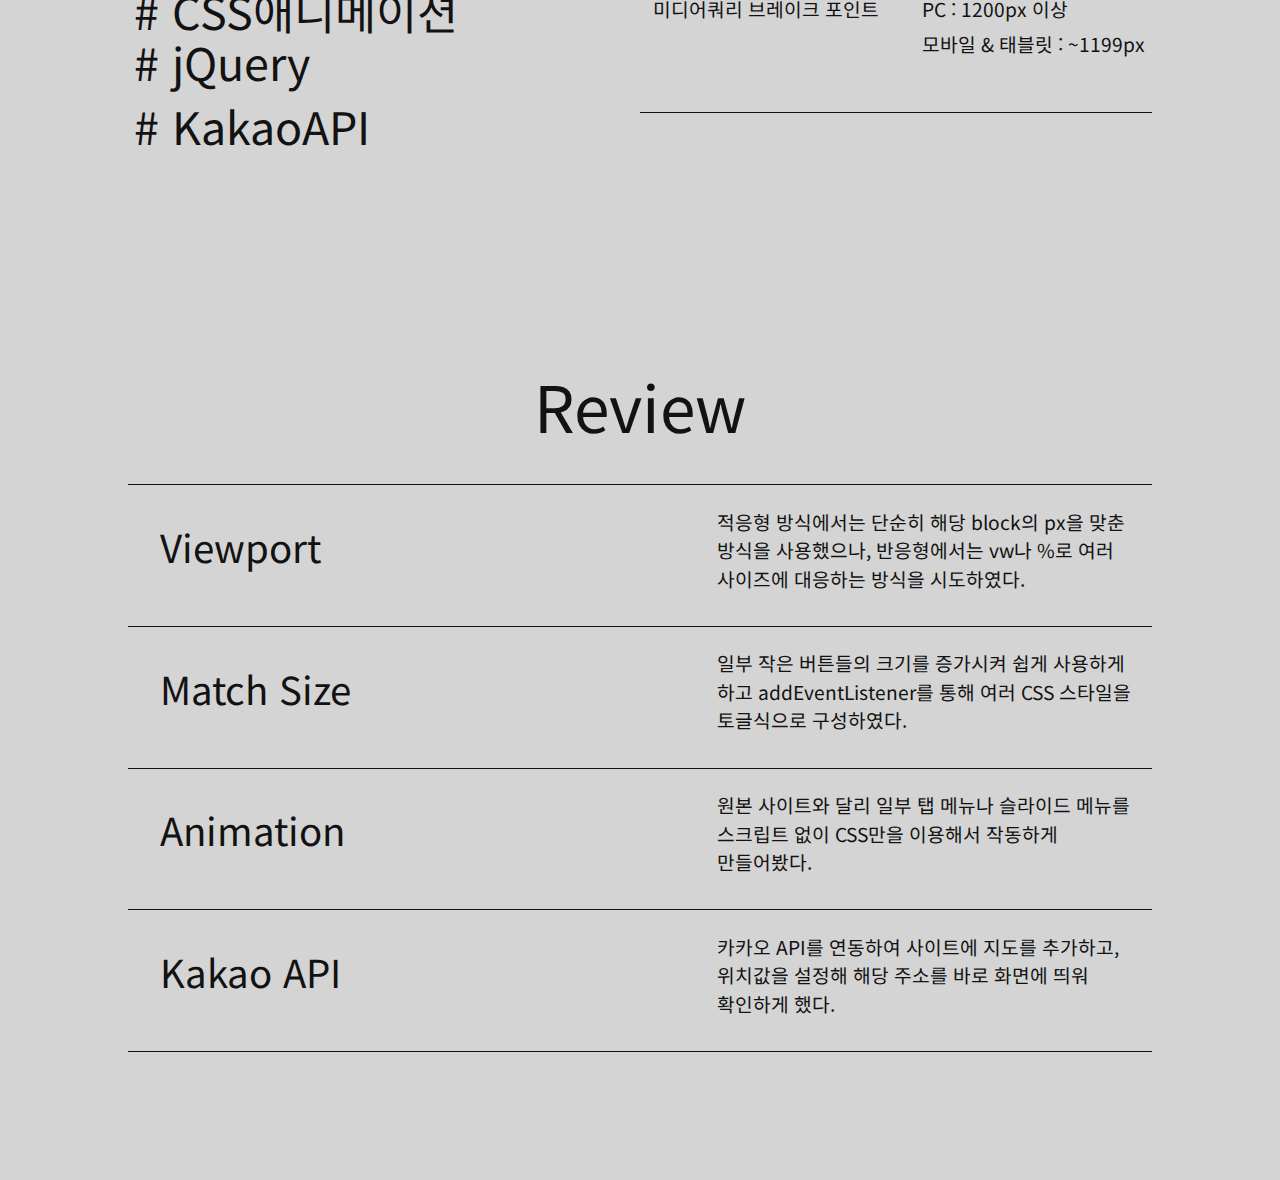
==== commit d53455fc: "project layer cursor event" ====
--- a/project_Fitness.html
+++ b/project_Fitness.html
@@ -151,47 +151,47 @@
                 </div>
                 <div id="main5_2">
                     <div>
+                        <div></div>
                         <div>Viewport</div>
                         <div></div>
-                        <div></div>
-                    </div>
-                    <div></div>
-                    <div>
-                        <div>적응형 방식에서는 단순히 해당 block의 px을 맞추는</div>
+                    </div>
+                    <div></div>
+                    <div>
+                        <div>적응형 방식에서는 단순히 해당 block의 px을 맞춘</div>
                         <div>방식을 사용했으나, 반응형에서는 vw나 %로  여러</div>
                         <div>사이즈에 대응하는 방식을 시도하였다.</div>
                     </div>
                 </div>
                 <div id="main5_3">
                     <div>
+                        <div></div>
                         <div>Match Size</div>
                         <div></div>
-                        <div></div>
                     </div>
                     <div></div>
                     <div>
                         <div>일부 작은 버튼들의 크기를 증가시켜 쉽게 사용하게</div>
-                        <div>하고 addEventListener를 통해 여러 css 스타일을</div>
+                        <div>하고 addEventListener를 통해 여러 CSS 스타일을</div>
                         <div>토글식으로 구성하였다.</div>
                     </div>
                 </div>
                 <div id="main5_4">
                     <div>
+                        <div></div>
                         <div>Animation</div>
                         <div></div>
-                        <div></div>
                     </div>
                     <div></div>
                     <div>
                         <div>원본 사이트와 달리 일부 탭 메뉴나 슬라이드 메뉴를</div>
-                        <div>스크립트 없이 css만을 이용해서 작동하게 </div>
+                        <div>스크립트 없이 CSS만을 이용해서 작동하게 </div>
                         <div>만들어봤다.</div>
                     </div>
                 </div>
                 <div id="main5_5">
                     <div>
+                        <div></div>
                         <div>Kakao API</div>
-                        <div></div>
                         <div></div>
                     </div>
                     <div></div>
--- a/css/project_Fitness.css
+++ b/css/project_Fitness.css
@@ -126,25 +126,29 @@
 main #main5 #main5_1 {font-size:5vw; display:grid; grid-template-rows:5vw 4vw; border-bottom: 0.052vw solid #121212; text-align:center;}
 main #main5 #main5_2{font-size:2vw;  display:grid; grid-template:2vw repeat(3,3vw)/38vw 4vw 38vw;border-bottom: 0.052vw solid #121212; text-align:left;}
 main #main5 #main5_2 div{margin-bottom:0.5vw}
-main #main5 #main5_2 div:nth-child(1){grid-column:1/2; grid-row: 2/4; margin-left:0.5vw;}
+main #main5 #main5_2 div:nth-child(1){grid-column:1/2; grid-row: 2/4; margin-left:0.5vw; display:grid;}
+main #main5 #main5_2 div:nth-child(1) div{font-size:3vw; grid-column:1/2; margin-left:2vw;}
 main #main5 #main5_2 div:nth-child(2){grid-column:2/3; grid-row: 3/4;}
 main #main5 #main5_2 div:nth-child(3){grid-column:3/4; grid-row: 2/4;}
 main #main5 #main5_2 div:nth-child(3) div{margin-left:4vw; font-size:1.5vw;}
 main #main5 #main5_3{font-size:2vw;  display:grid; grid-template:2vw repeat(3,3vw) /38vw 4vw 38vw;border-bottom: 0.052vw solid #121212; text-align:left;}
 main #main5 #main5_3 div{margin-bottom:0.5vw}
-main #main5 #main5_3 div:nth-child(1){grid-column:1/2; grid-row: 2/4; margin-left:0.5vw;}
+main #main5 #main5_3 div:nth-child(1){grid-column:1/2; grid-row: 2/4; margin-left:0.5vw; display:grid;}
+main #main5 #main5_3 div:nth-child(1) div{font-size:3vw; grid-column:1/2; margin-left:2vw;}
 main #main5 #main5_3 div:nth-child(2){grid-column:2/3; grid-row: 3/4;}
 main #main5 #main5_3 div:nth-child(3){grid-column:3/4; grid-row: 2/4;}
 main #main5 #main5_3 div:nth-child(3) div{margin-left:4vw; font-size:1.5vw;}
 main #main5 #main5_4{font-size:2vw;  display:grid; grid-template:2vw repeat(3,3vw) /38vw 4vw 38vw;border-bottom: 0.052vw solid #121212; text-align:left;}
 main #main5 #main5_4 div{margin-bottom:0.5vw}
-main #main5 #main5_4 div:nth-child(1){grid-column:1/2; grid-row: 2/4; margin-left:0.5vw;}
+main #main5 #main5_4 div:nth-child(1){grid-column:1/2; grid-row: 2/4; margin-left:0.5vw;display:grid}
+main #main5 #main5_4 div:nth-child(1) div{font-size:3vw; grid-column:1/2; margin-left:2vw;}
 main #main5 #main5_4 div:nth-child(2){grid-column:2/3; grid-row: 3/4;}
 main #main5 #main5_4 div:nth-child(3){grid-column:3/4; grid-row: 2/4;}
 main #main5 #main5_4 div:nth-child(3) div{margin-left:4vw; font-size:1.5vw;}
 main #main5 #main5_5{font-size:2vw;  display:grid; grid-template:2vw repeat(3,3vw) /38vw 4vw 38vw;border-bottom: 0.052vw solid #121212; text-align:left;}
 main #main5 #main5_5 div{margin-bottom:0.5vw}
-main #main5 #main5_5 div:nth-child(1){grid-column:1/2; grid-row: 2/4; margin-left:0.5vw;}
+main #main5 #main5_5 div:nth-child(1){grid-column:1/2; grid-row: 2/4; margin-left:0.5vw;display:grid;}
+main #main5 #main5_5 div:nth-child(1) div{font-size:3vw; grid-column:1/2; margin-left:2vw;}
 main #main5 #main5_5 div:nth-child(2){grid-column:2/3; grid-row: 3/4;}
 main #main5 #main5_5 div:nth-child(3){grid-column:3/4; grid-row: 2/4;}
 main #main5 #main5_5 div:nth-child(3) div{margin-left:4vw; font-size:1.5vw;}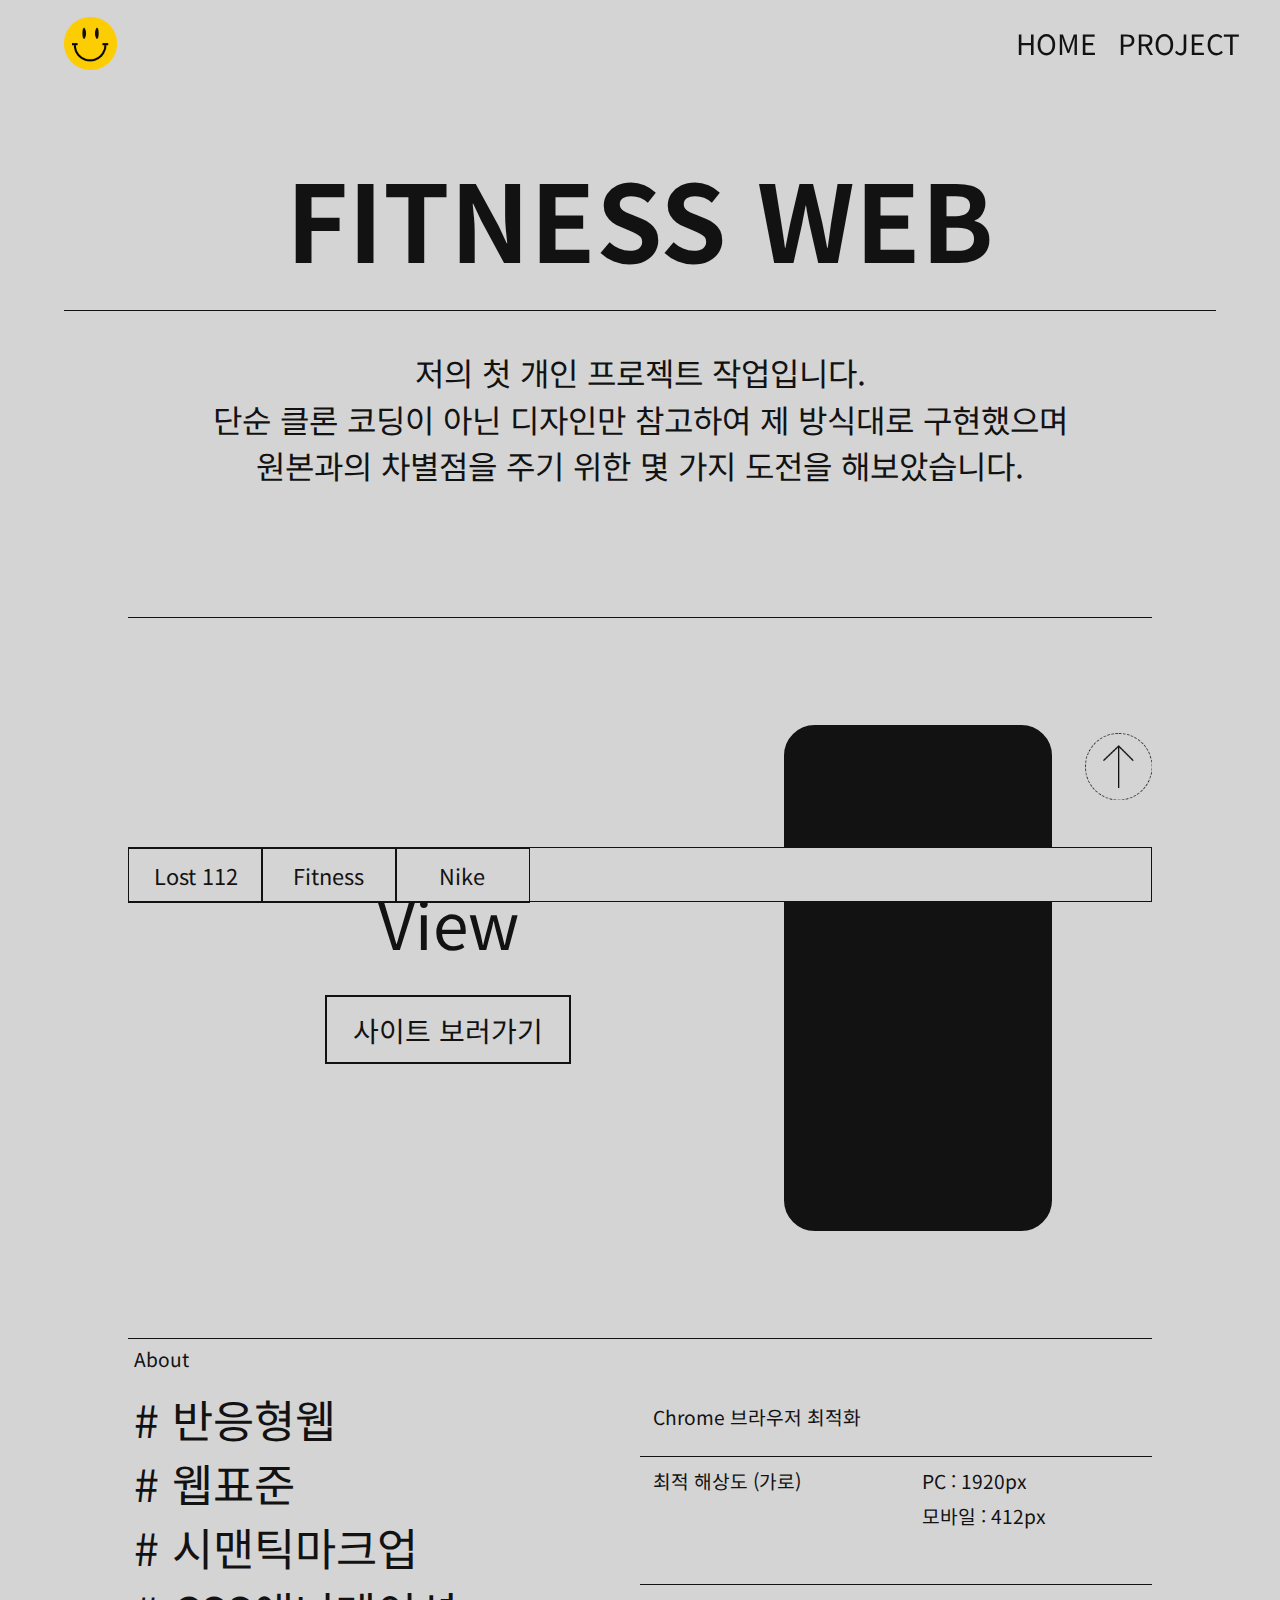
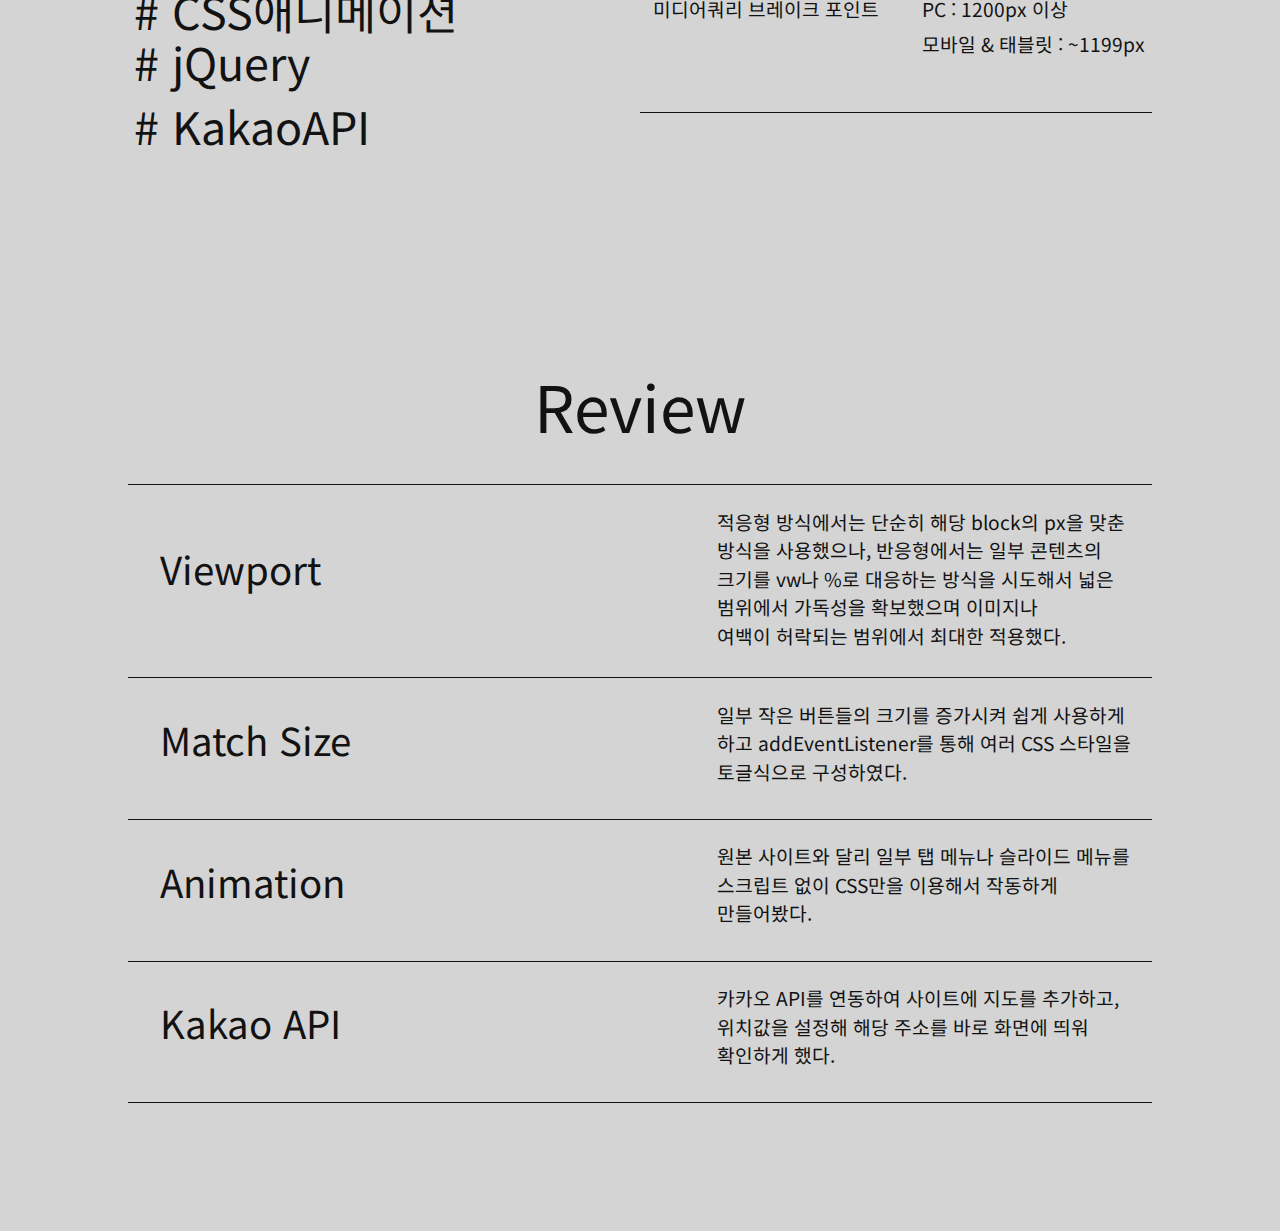
==== commit 8f51e10e: "fixed : project hover (transform -> color)" ====
--- a/project_Fitness.html
+++ b/project_Fitness.html
@@ -91,7 +91,7 @@
             <div id="main2">
                 <div>저의 첫 개인 프로젝트 작업입니다.</div>
                 <div>단순 클론 코딩이 아닌 디자인만 참고하여 제 방식대로 구현했으며</div>
-                <div>원본의 단점 개선을 위한 몇 가지 도전을 해보았습니다.</div>
+                <div>원본과의 차별점을 주기 위한 몇 가지 도전을 해보았습니다.</div>
                 <div></div>
             </div>
             <div id="main3">
@@ -152,14 +152,18 @@
                 <div id="main5_2">
                     <div>
                         <div></div>
+                        <div></div>
                         <div>Viewport</div>
                         <div></div>
+                        <div></div>
                     </div>
                     <div></div>
                     <div>
                         <div>적응형 방식에서는 단순히 해당 block의 px을 맞춘</div>
-                        <div>방식을 사용했으나, 반응형에서는 vw나 %로  여러</div>
-                        <div>사이즈에 대응하는 방식을 시도하였다.</div>
+                        <div>방식을 사용했으나, 반응형에서는 일부 콘텐츠의</div>
+                        <div>크기를 vw나 %로 대응하는 방식을 시도해서 넓은</div>
+                        <div>범위에서 가독성을 확보했으며 이미지나</div>
+                        <div>여백이 허락되는 범위에서 최대한 적용했다.</div>
                     </div>
                 </div>
                 <div id="main5_3">
--- a/css/project_Fitness.css
+++ b/css/project_Fitness.css
@@ -124,10 +124,10 @@
 main #main4 div:nth-child(4) div p:nth-child(1){margin-top:1vw;}
 main #main5{width:80vw; margin:0 10vw; margin-bottom:10vw;}
 main #main5 #main5_1 {font-size:5vw; display:grid; grid-template-rows:5vw 4vw; border-bottom: 0.052vw solid #121212; text-align:center;}
-main #main5 #main5_2{font-size:2vw;  display:grid; grid-template:2vw repeat(3,3vw)/38vw 4vw 38vw;border-bottom: 0.052vw solid #121212; text-align:left;}
+main #main5 #main5_2{font-size:2vw;  display:grid; grid-template:2vw repeat(4,3vw) 1vw/38vw 4vw 38vw;border-bottom: 0.052vw solid #121212; text-align:left;}
 main #main5 #main5_2 div{margin-bottom:0.5vw}
 main #main5 #main5_2 div:nth-child(1){grid-column:1/2; grid-row: 2/4; margin-left:0.5vw; display:grid;}
-main #main5 #main5_2 div:nth-child(1) div{font-size:3vw; grid-column:1/2; margin-left:2vw;}
+main #main5 #main5_2 div:nth-child(1) div{font-size:3vw; grid-column:1/2; margin-left:2vw; line-height:8vw}
 main #main5 #main5_2 div:nth-child(2){grid-column:2/3; grid-row: 3/4;}
 main #main5 #main5_2 div:nth-child(3){grid-column:3/4; grid-row: 2/4;}
 main #main5 #main5_2 div:nth-child(3) div{margin-left:4vw; font-size:1.5vw;}
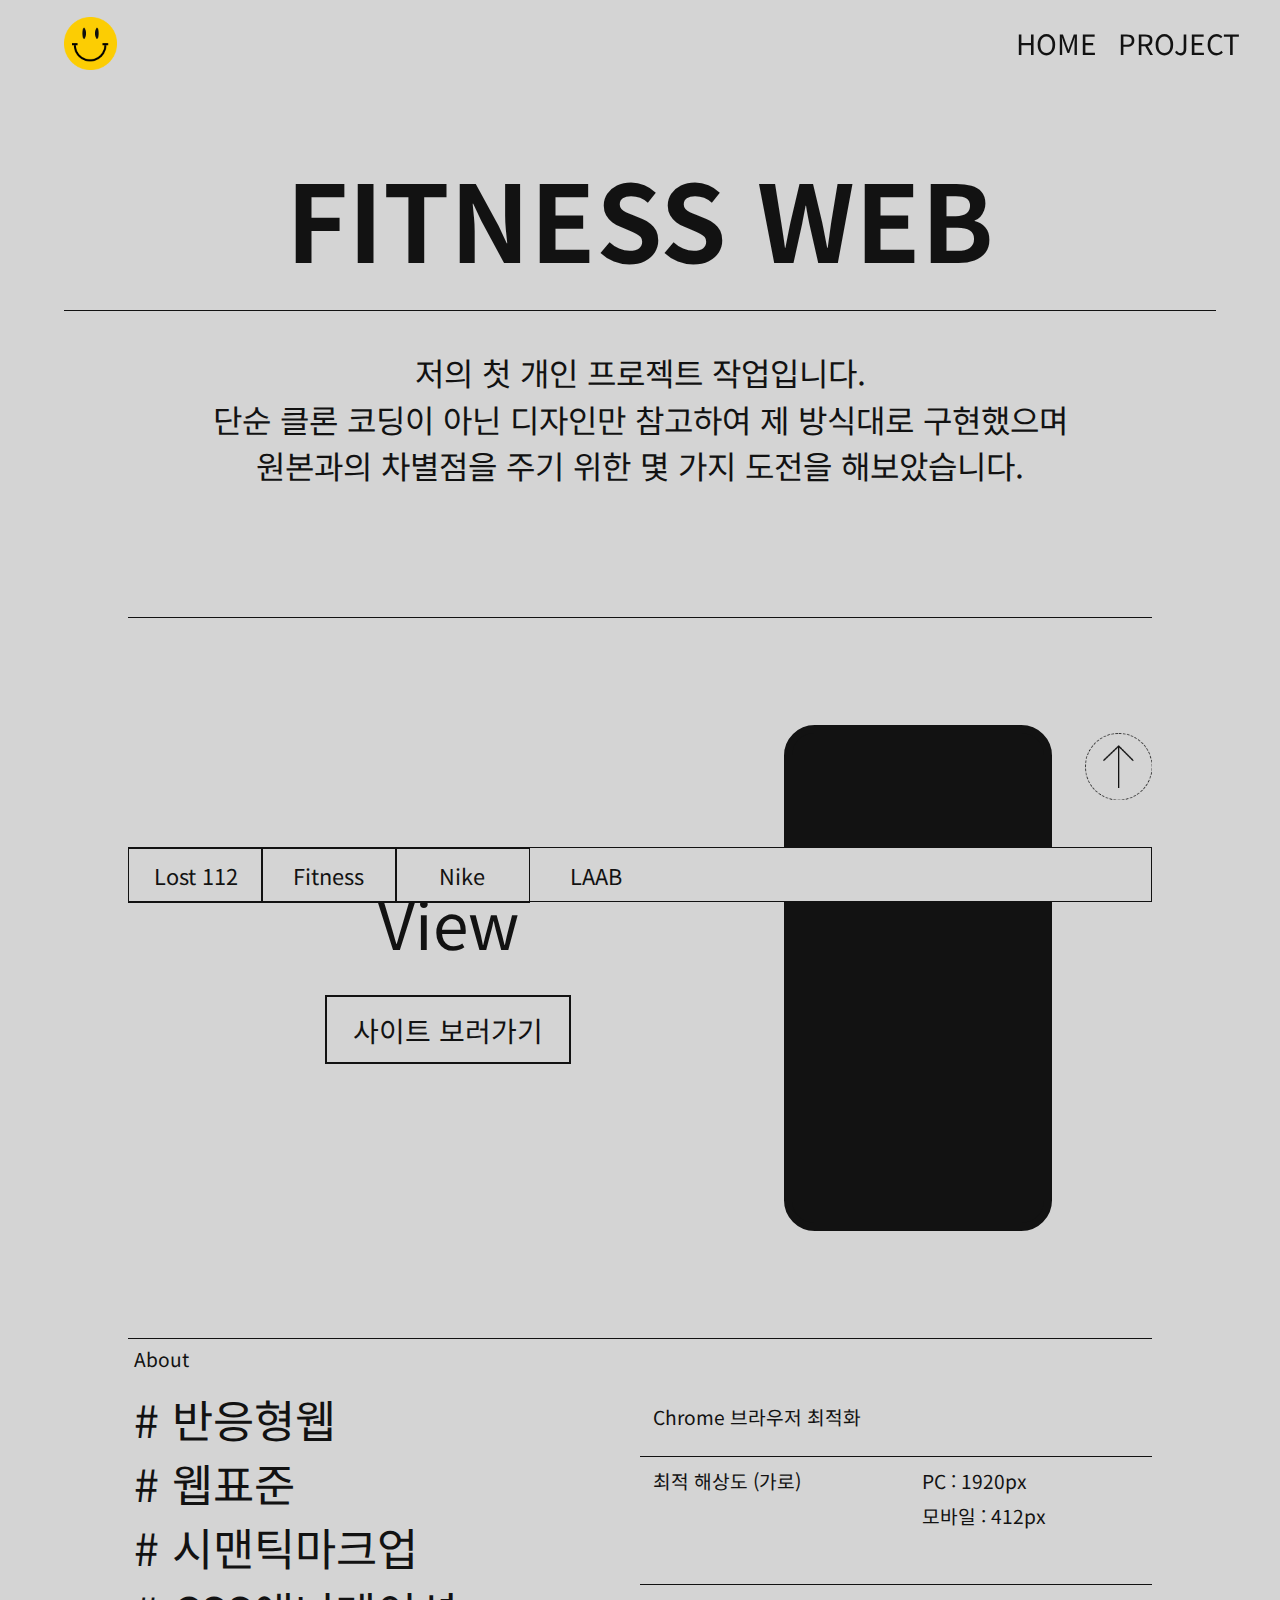
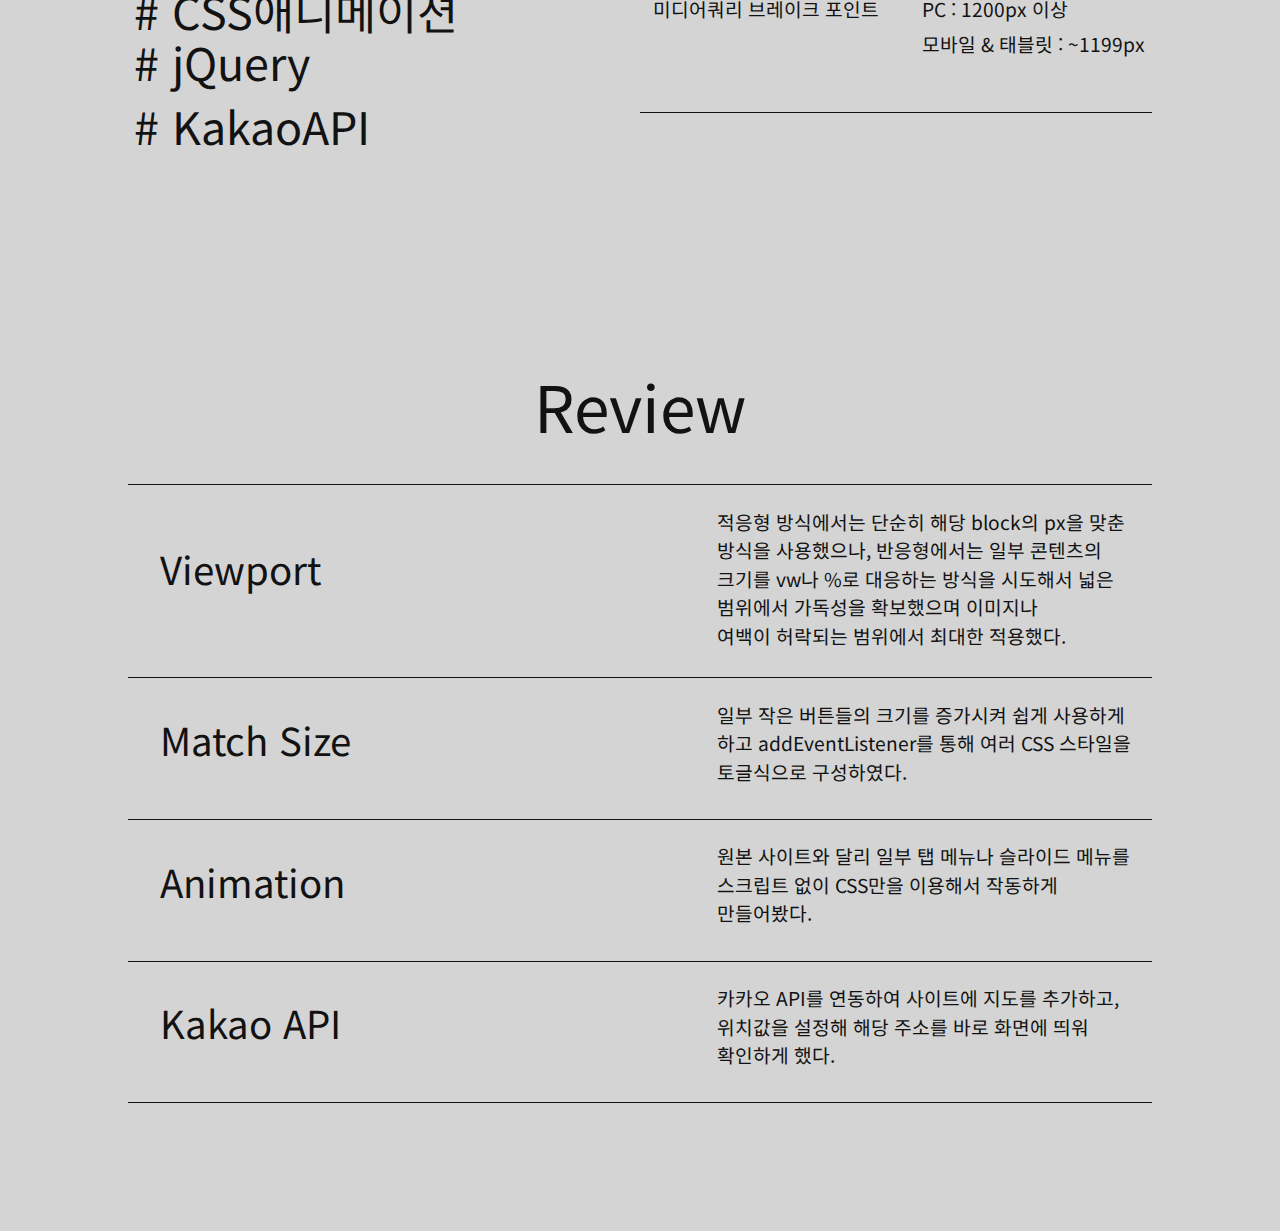
==== commit d91891f6: "add Project info : LAAB" ====
--- a/project_Fitness.html
+++ b/project_Fitness.html
@@ -8,7 +8,7 @@
         <meta property="og:title" content="윤성호">
         <meta property="og:description" content="Fitness 소개 페이지입니다.">
         <meta property="og:image" content="https://raw.githubusercontent.com/ahfo0/2022-Portfolio/main/images/og.png">
-        <meta property="og:url" content="">
+        <meta property="og:url" content="https://220207.netlify.app/project_fitness">
         <!-- favicon -->
         <link rel="apple-touch-icon" sizes="57x57" href="favicon/apple-icon-57x57.png">
         <link rel="apple-touch-icon" sizes="60x60" href="favicon/apple-icon-60x60.png">
@@ -54,10 +54,10 @@
             <a id ="home2" href="#"></a>
             <div id="portfolio_nav">
                 <ul>
-                    <li><a href="https://xd.adobe.com/view/5dd5a1b6-3c36-4067-8796-f41a7cc9cb32-0886/?fullscreen&hints=off" target="_blank" id="lost112">Lost 112</a></li>
+                    <li><a href="project_Lost112.html" id="lost112">Lost 112</a></li>
                     <li><a href="project_Fitness.html" id="fitness">Fitness</a></li>
                     <li><a href="project_Nike.html" id="nike">Nike</a></li>
-                    <li><a href=""></a></li>
+                    <li><a href="project_LAAB.html" id="laab">LAAB</a></li>
                     <li><a href=""></a></li>
                 </ul>
             </div>
@@ -73,7 +73,7 @@
                                 <li><a href="project_Lost112.html">Lost 112</a></li>
                                 <li><a href="project_Fitness.html">Fitness</a></li>
                                 <li><a href="project_Nike.html">Nike</a></li>
-                                <li><a href="#"></a></li>
+                                <li><a href="project_LAAB.html">LAAB</a></li>
                                 <li><a href="#"></a></li>
                             </ul>
                         </li>
